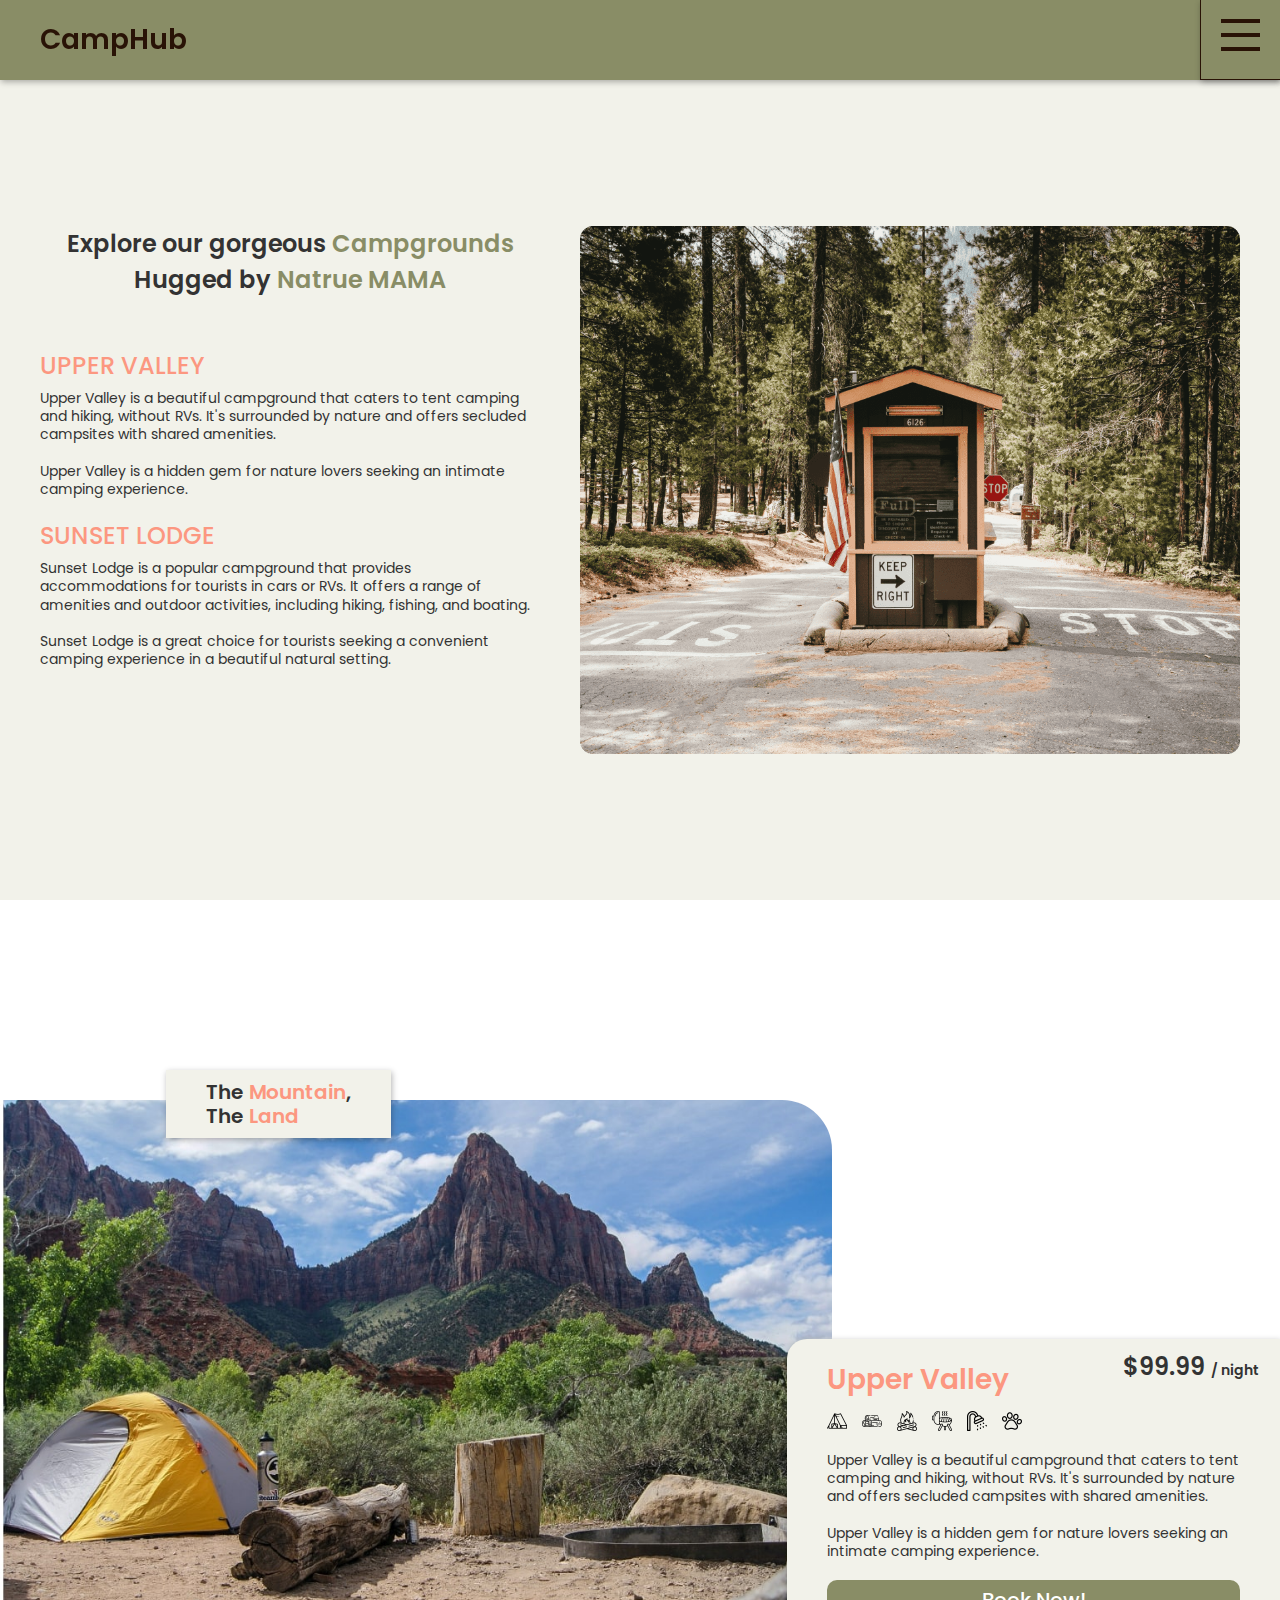
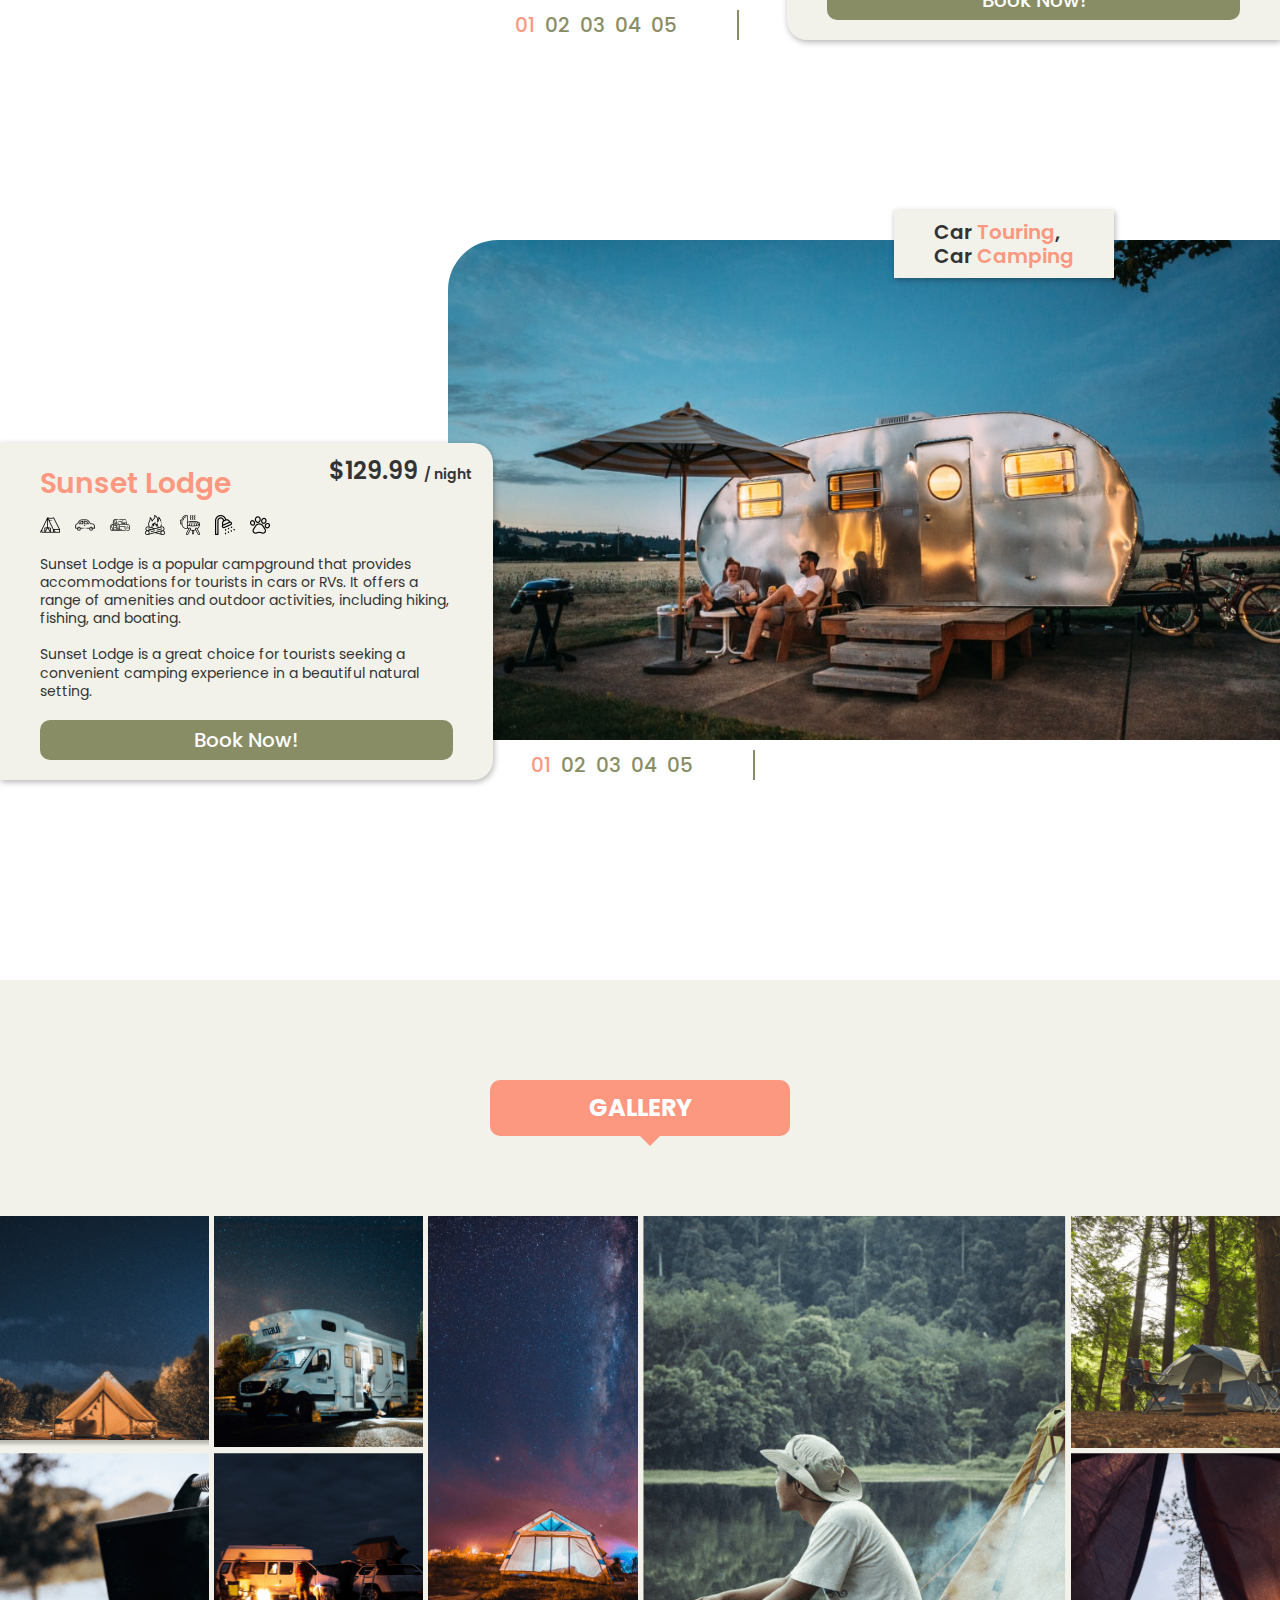
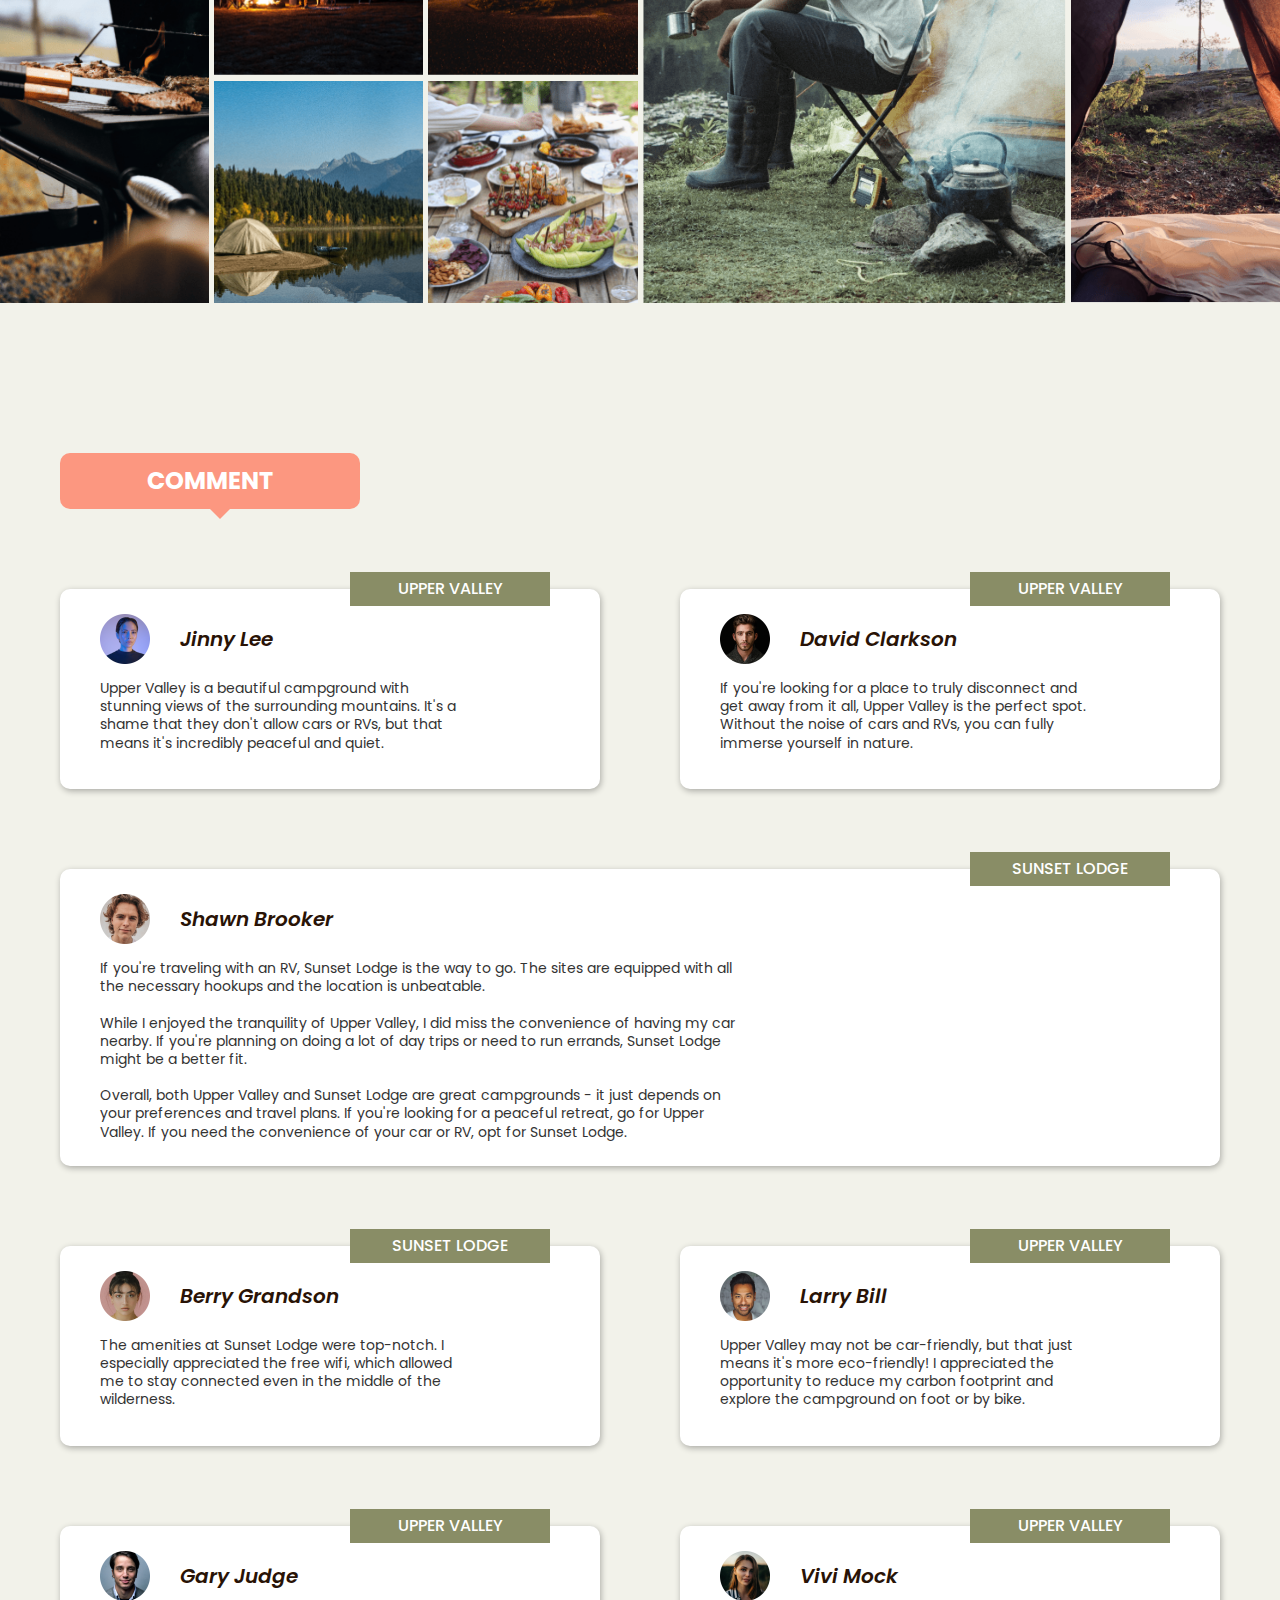
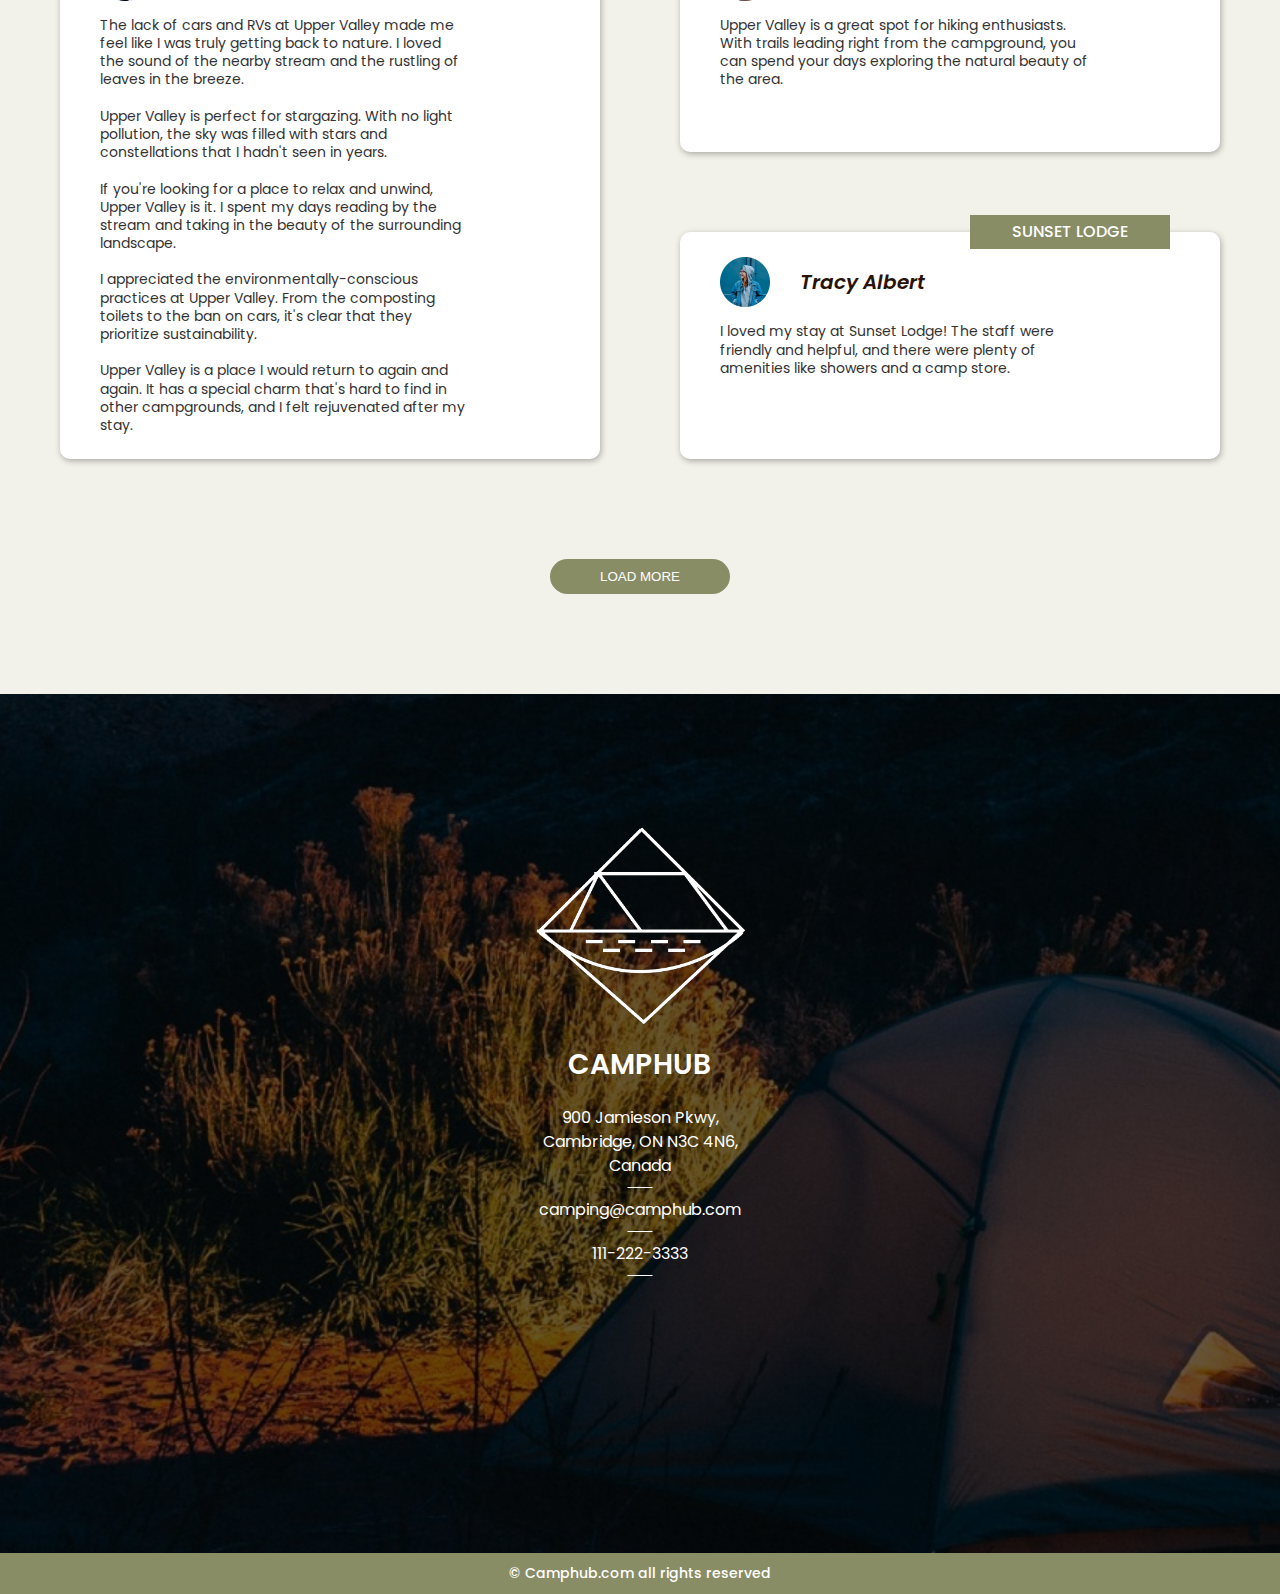
==== pages/campgrounds.html @ 826f5064 "git init" ====
<!DOCTYPE html>
<html lang="en">
  <head>
    <meta charset="UTF-8" />
    <meta http-equiv="X-UA-Compatible" content="IE=edge" />
    <meta name="viewport" content="width=device-width, initial-scale=1.0" />
    <title>Document</title>

    <link rel="stylesheet" href="./../src/css/campgrounds.css" />

    <link
      rel="stylesheet"
      href="https://cdnjs.cloudflare.com/ajax/libs/font-awesome/6.4.0/css/all.min.css"
      integrity="sha512-iecdLmaskl7CVkqkXNQ/ZH/XLlvWZOJyj7Yy7tcenmpD1ypASozpmT/E0iPtmFIB46ZmdtAc9eNBvH0H/ZpiBw=="
      crossorigin="anonymous"
      referrerpolicy="no-referrer"
    />

    <script
      type="module"
      defer
      src="./../src/js/controller/campgroundsController.js"
    ></script>
  </head>
  <body>
    <div class="navigation">
      <h2 class="navigation_title">
        <a href="./index.html">CampHub</a>
      </h2>

      <button class="navigation_button">
        <div class="navigation_button_bar"></div>
        <div class="navigation_button_bar"></div>
        <div class="navigation_button_bar"></div>
      </button>

      <nav class="navigation_overlay">
        <ul class="navigation_list">
          <li class="navigation_item">
            <picture>
              <source
                media="(min-width:1000px)"
                srcset="./../src/img/navigation/navigation-map.jpg"
              />
              <source
                media="(min-width:400px)"
                srcset="./../src/img/navigation/navigation-map.webp"
              />
              <img src="./../src/img/navigation/navigation-map.jpg" alt="" />
            </picture>
          </li>

          <li class="navigation_item">
            <div class="navigation_header">
              <div class="navigation_header_content">
                <div class="navigation_header_content_logo">
                  <img src="./../src/img/logo/logo-black.png" alt="" />
                </div>
                <h2 class="navigation_header_content_title">CampHub</h2>
              </div>
            </div>
          </li>

          <li class="navigation_item">
            <a href="./../index.html" class="navigation_link">
              <picture>
                <source
                  media="(min-width:1000px)"
                  srcset="./../src/img/navigation/navigation-home.png"
                />
                <source
                  media="(min-width:400px)"
                  srcset="./../src/img/navigation/navigation-home.webp"
                />
                <img src="./../src/img/navigation/navigation-home.jpg" alt="" />
              </picture>
              <div class="navigation_link_content">
                <h2 class="navigation_link_content_title">Home</h2>
                <span class="navigation_link_content_text"
                  >Welcome to CampHub</span
                >
              </div>
            </a>
          </li>

          <li class="navigation_item">
            <a href="./campgrounds.html" class="navigation_link">
              <picture>
                <source
                  media="(min-width:1000px)"
                  srcset="./../src/img/navigation/navigation-rooms.png"
                />
                <source
                  media="(min-width:400px)"
                  srcset="./../src/img/navigation/navigation-rooms.webp"
                />
                <img
                  src="./../src/img/navigation/navigation-rooms.png"
                  alt=""
                />
              </picture>
              <div class="navigation_link_content">
                <h2 class="navigation_link_content_title">Rooms</h2>
                <span class="navigation_link_content_text"
                  >Upper Valley & Sunset Lodge</span
                >
              </div>
            </a>
          </li>

          <li class="navigation_item">
            <a href="./authentication/login.html" class="navigation_link">
              <picture>
                <source
                  media="(min-width:1000px)"
                  srcset="./../src/img/navigation/navigation-authentication.png"
                />
                <source
                  media="(min-width:400px)"
                  srcset="
                    ./../src/img/navigation/navigation-authentication.webp
                  "
                />
                <img
                  src="./../src/img/navigation/navigation-authentication.png"
                  alt=""
                />
              </picture>
              <div class="navigation_link_content">
                <h2 class="navigation_link_content_title">Authentication</h2>
                <span class="navigation_link_content_text"
                  >Register or Sign in</span
                >
              </div>
            </a>
          </li>

          <li class="navigation_item">
            <a href="./membership/membership.html" class="navigation_link">
              <picture>
                <source
                  media="(min-width:1000px)"
                  srcset="./../src/img/navigation/navigation-account.png"
                />
                <source
                  media="(min-width:400px)"
                  srcset="./../src/img/navigation/navigation-account.webp"
                />
                <img
                  src="./../src/img/navigation/navigation-account.png"
                  alt=""
                />
              </picture>
              <div class="navigation_link_content">
                <h2 class="navigation_link_content_title">Membership</h2>
                <span class="navigation_link_content_text"
                  >Manage your account</span
                >
              </div>
            </a>
          </li>

          <li class="navigation_item">
            <a href="#" class="navigation_link">
              <picture>
                <source
                  media="(min-width:1000px)"
                  srcset="./../src/img/navigation/navigation-guide.png"
                />
                <source
                  media="(min-width:400px)"
                  srcset="./../src/img/navigation/navigation-guide.webp"
                />
                <img
                  src="./../src/img/navigation/navigation-guide.png"
                  alt=""
                />
              </picture>
              <div class="navigation_link_content">
                <h2 class="navigation_link_content_title">Guide</h2>
                <span class="navigation_link_content_text"
                  >Check information and FAQ</span
                >
              </div>
            </a>
          </li>
        </ul>
      </nav>
    </div>

    <header class="header-landing">
      <div class="landing">
        <div class="landing_content">
          <div class="landing_intro">
            <h2 class="landing_intro_title">
              Explore our gorgeous <span>Campgrounds</span> <br />
              Hugged by <span>Natrue MAMA</span>
            </h2>

            <div class="landing_intro_campground">
              <h3 class="landing_intro_campground_title">Upper Valley</h3>
              <p class="landing_intro_campground_text">
                Upper Valley is a beautiful campground that caters to tent
                camping and hiking, without RVs. It's surrounded by nature and
                offers secluded campsites with shared amenities. <br />
                <br />
                Upper Valley is a hidden gem for nature lovers seeking an
                intimate camping experience.
              </p>
            </div>

            <div class="landing_intro_campground">
              <h3 class="landing_intro_campground_title">Sunset Lodge</h3>
              <p class="landing_intro_campground_text">
                Sunset Lodge is a popular campground that provides
                accommodations for tourists in cars or RVs. It offers a range of
                amenities and outdoor activities, including hiking, fishing, and
                boating. <br />
                <br />
                Sunset Lodge is a great choice for tourists seeking a convenient
                camping experience in a beautiful natural setting.
              </p>
            </div>
          </div>
          <div class="landing_pic">
            <picture>
              <source
                media="(min-width:1000px)"
                srcset="./../src/img/rooms/landing/landing.png"
              />
              <source
                media="(min-width:300px)"
                srcset="./../src/img/rooms/landing/landing.webp"
              />
              <img src="./../src/img/rooms/landing/landing.png" alt="" />
            </picture>
          </div>
        </div>
      </div>
    </header>

    <main>
      <section class="section-rooms">
        <div class="rooms">
          <div class="room">
            <div class="room_carousel">
              <div class="room_carousel_pic">
                <picture>
                  <source
                    media="(min-width:1000px)"
                    type="image/webp"
                    srcset="./../src/img/rooms/room-1/room-1-1-min.jpg"
                  />
                  <source
                    media="(min-width:300px)"
                    type="image/webp"
                    srcset="./../src/img/rooms/room-1/room-1-1-min.webp"
                  />
                  <img
                    src="./../src/img/rooms/room-1/room-1-1-min.jpg"
                    alt=""
                  />
                </picture>
              </div>
              <div class="room_carousel_slogan">
                <div class="room_carousel_slogan_text">
                  The <span>Mountain</span>, <br />
                  The <span>Land</span>
                </div>
              </div>
              <div class="room_carousel_bar">
                <div class="room_carousel_bar_numbers">
                  <div
                    class="room_carousel_bar_number room_carousel_bar_number--active"
                  >
                    01
                  </div>
                  <div class="room_carousel_bar_number">02</div>
                  <div class="room_carousel_bar_number">03</div>
                  <div class="room_carousel_bar_number">04</div>
                  <div class="room_carousel_bar_number">05</div>
                </div>
                <div class="room_carousel_bar_arrows">
                  <div class="room_carousel_bar_arrow">
                    <i class="fa-solid fa-arrow-left"></i>
                  </div>

                  <div class="room_carousel_bar_border"></div>

                  <div class="room_carousel_bar_arrow">
                    <i class="fa-solid fa-arrow-right"></i>
                  </div>
                </div>
              </div>
            </div>
            <div class="room_content">
              <div class="room_card">
                <h2 class="room_card_title">Upper Valley</h2>
                <div class="room_card_price">$99.99 <span>/ night</span></div>
                <div class="room_card_features">
                  <div class="room_card_feature">
                    <img src="./../src/img/icon/camping.png" alt="" />
                  </div>
                  <div class="room_card_feature">
                    <img src="./../src/img/icon/wood.png" alt="" />
                  </div>
                  <div class="room_card_feature">
                    <img src="./../src/img/icon/fire.png" alt="" />
                  </div>
                  <div class="room_card_feature">
                    <img src="./../src/img/icon/barbecue.png" alt="" />
                  </div>
                  <div class="room_card_feature">
                    <img src="./../src/img/icon/shower.png" alt="" />
                  </div>
                  <div class="room_card_feature">
                    <img src="./../src/img/icon/pawprint.png" alt="" />
                  </div>
                </div>
                <p class="room_card_text">
                  Upper Valley is a beautiful campground that caters to tent
                  camping and hiking, without RVs. It's surrounded by nature and
                  offers secluded campsites with shared amenities.<br />
                  <br />
                  Upper Valley is a hidden gem for nature lovers seeking an
                  intimate camping experience.
                </p>
                <a href="./reservation.html" class="room_card_button"
                  >Book Now!</a
                >
              </div>
            </div>
          </div>

          <div class="room">
            <div class="room_content">
              <div class="room_card room_card--right">
                <h2 class="room_card_title">Sunset Lodge</h2>
                <div class="room_card_price">$129.99 <span>/ night</span></div>
                <div class="room_card_features">
                  <div class="room_card_feature">
                    <img src="./../src/img/icon/camping.png" alt="" />
                  </div>
                  <div class="room_card_feature">
                    <img src="./../src/img/icon/car.png" alt="" />
                  </div>
                  <div class="room_card_feature">
                    <img src="./../src/img/icon/wood.png" alt="" />
                  </div>
                  <div class="room_card_feature">
                    <img src="./../src/img/icon/fire.png" alt="" />
                  </div>
                  <div class="room_card_feature">
                    <img src="./../src/img/icon/barbecue.png" alt="" />
                  </div>
                  <div class="room_card_feature">
                    <img src="./../src/img/icon/shower.png" alt="" />
                  </div>
                  <div class="room_card_feature">
                    <img src="./../src/img/icon/pawprint.png" alt="" />
                  </div>
                </div>
                <p class="room_card_text">
                  Sunset Lodge is a popular campground that provides
                  accommodations for tourists in cars or RVs. It offers a range
                  of amenities and outdoor activities, including hiking,
                  fishing, and boating. <br />
                  <br />
                  Sunset Lodge is a great choice for tourists seeking a
                  convenient camping experience in a beautiful natural setting.
                </p>
                <a href="./reservation.html" class="room_card_button"
                  >Book Now!</a
                >
              </div>
            </div>
            <div class="room_carousel">
              <div class="room_carousel_pic room_carousel_pic--right">
                <picture>
                  <source
                    media="(min-width:1000px)"
                    type="image/webp"
                    srcset="./../src/img/rooms/room-2/room-2-1-min.jpg"
                  />
                  <source
                    media="(min-width:300px)"
                    type="image/webp"
                    srcset="./../src/img/rooms/room-2/room-2-1-min.webp"
                  />
                  <img
                    src="./../src/img/rooms/room-2/room-2-1-min.jpg"
                    alt=""
                  />
                </picture>
              </div>
              <div class="room_carousel_slogan room_carousel_slogan--right">
                <div
                  class="room_carousel_slogan_text room_carousel_slogan_text--right"
                >
                  Car <span>Touring</span>, <br />
                  Car <span>Camping</span>
                </div>
              </div>
              <div class="room_carousel_bar room_carousel_bar--right">
                <div class="room_carousel_bar_numbers">
                  <div
                    class="room_carousel_bar_number room_carousel_bar_number--active"
                  >
                    01
                  </div>
                  <div class="room_carousel_bar_number">02</div>
                  <div class="room_carousel_bar_number">03</div>
                  <div class="room_carousel_bar_number">04</div>
                  <div class="room_carousel_bar_number">05</div>
                </div>
                <div class="room_carousel_bar_arrows">
                  <div class="room_carousel_bar_arrow">
                    <i class="fa-solid fa-arrow-left"></i>
                  </div>

                  <div class="room_carousel_bar_border"></div>

                  <div class="room_carousel_bar_arrow">
                    <i class="fa-solid fa-arrow-right"></i>
                  </div>
                </div>
              </div>
            </div>
          </div>
        </div>
      </section>

      <section class="section-gallery">
        <div class="gallery">
          <div class="gallery_header">
            <div class="header_bubble">
              <h2 class="gallery_header_title">Gallery</h2>
              <div class="header_bubble_triangle"></div>
            </div>
          </div>
          <div class="gallery_content">
            <div class="gallery_pic gallery_pic--1">
              <picture>
                <source
                  media="(max-width:1000px)"
                  srcset="./../src/img/rooms/gallery/gallery-1-min.png"
                />
                <source
                  media="(max-width:300px)"
                  srcset="./../src/img/rooms/gallery/gallery-1-min.webp"
                />
                <img
                  src="./../src/img/rooms/gallery/gallery-1-min.png"
                  alt=""
                />
              </picture>
            </div>

            <div class="gallery_pic gallery_pic--2">
              <picture>
                <source
                  media="(max-width:1000px)"
                  srcset="./../src/img/rooms/gallery/gallery-2-min.png"
                />
                <source
                  media="(max-width:300px)"
                  srcset="./../src/img/rooms/gallery/gallery-2-min.webp"
                />
                <img
                  src="./../src/img/rooms/gallery/gallery-2-min.png"
                  alt=""
                />
              </picture>
            </div>

            <div class="gallery_pic gallery_pic--3">
              <picture>
                <source
                  media="(max-width:1000px)"
                  srcset="./../src/img/rooms/gallery/gallery-3-min.png"
                />
                <source
                  media="(max-width:300px)"
                  srcset="./../src/img/rooms/gallery/gallery-3-min.webp"
                />
                <img
                  src="./../src/img/rooms/gallery/gallery-3-min.png"
                  alt=""
                />
              </picture>
            </div>

            <div class="gallery_pic gallery_pic--4">
              <picture>
                <source
                  media="(max-width:1000px)"
                  srcset="./../src/img/rooms/gallery/gallery-4-min.png"
                />
                <source
                  media="(max-width:300px)"
                  srcset="./../src/img/rooms/gallery/gallery-4-min.webp"
                />
                <img
                  src="./../src/img/rooms/gallery/gallery-4-min.png"
                  alt=""
                />
              </picture>
            </div>

            <div class="gallery_pic gallery_pic--5">
              <picture>
                <source
                  media="(max-width:1000px)"
                  srcset="./../src/img/rooms/gallery/gallery-5-min.png"
                />
                <source
                  media="(max-width:300px)"
                  srcset="./../src/img/rooms/gallery/gallery-5-min.webp"
                />
                <img
                  src="./../src/img/rooms/gallery/gallery-5-min.png"
                  alt=""
                />
              </picture>
            </div>

            <div class="gallery_pic gallery_pic--6">
              <picture>
                <source
                  media="(max-width:1000px)"
                  srcset="./../src/img/rooms/gallery/gallery-6-min.png"
                />
                <source
                  media="(max-width:300px)"
                  srcset="./../src/img/rooms/gallery/gallery-6-min.webp"
                />
                <img
                  src="./../src/img/rooms/gallery/gallery-6-min.png"
                  alt=""
                />
              </picture>
            </div>

            <div class="gallery_pic gallery_pic--7">
              <picture>
                <source
                  media="(max-width:1000px)"
                  srcset="./../src/img/rooms/gallery/gallery-7-min.png"
                />
                <source
                  media="(max-width:300px)"
                  srcset="./../src/img/rooms/gallery/gallery-7-min.webp"
                />
                <img
                  src="./../src/img/rooms/gallery/gallery-7-min.png"
                  alt=""
                />
              </picture>
            </div>

            <div class="gallery_pic gallery_pic--8">
              <picture>
                <source
                  media="(max-width:1000px)"
                  srcset="./../src/img/rooms/gallery/gallery-8-min.png"
                />
                <source
                  media="(max-width:300px)"
                  srcset="./../src/img/rooms/gallery/gallery-8-min.webp"
                />
                <img
                  src="./../src/img/rooms/gallery/gallery-8-min.png"
                  alt=""
                />
              </picture>
            </div>

            <div class="gallery_pic gallery_pic--9">
              <picture>
                <source
                  media="(max-width:1000px)"
                  srcset="./../src/img/rooms/gallery/gallery-9-min.png"
                />
                <source
                  media="(max-width:300px)"
                  srcset="./../src/img/rooms/gallery/gallery-9-min.webp"
                />
                <img
                  src="./../src/img/rooms/gallery/gallery-9-min.png"
                  alt=""
                />
              </picture>
            </div>

            <div class="gallery_pic gallery_pic--10">
              <picture>
                <source
                  media="(max-width:1000px)"
                  srcset="./../src/img/rooms/gallery/gallery-10-min.png"
                />
                <source
                  media="(max-width:300px)"
                  srcset="./../src/img/rooms/gallery/gallery-10-min.webp"
                />
                <img
                  src="./../src/img/rooms/gallery/gallery-10-min.png"
                  alt=""
                />
              </picture>
            </div>
          </div>
        </div>
      </section>

      <section class="section-comment">
        <div class="container">
          <div class="comment">
            <div class="commnet_header">
              <div class="header_bubble comment_header_bubble">
                <h2 class="commnet_header_title">Comment</h2>
                <div class="header_bubble_triangle"></div>
              </div>
            </div>
            <div class="comment_content">
              <div class="comment_cards">
                <div class="comment_card">
                  <div class="comment_card_header">
                    <div class="comment_card_header_pic">
                      <img
                        src="./../src/img/rooms/comment/comment-1.png"
                        alt=""
                      />
                    </div>
                    <h3 class="comment_card_header_title">Jinny Lee</h3>
                  </div>
                  <div class="comment_card_content">
                    <p class="comment_card_content_text">
                      Upper Valley is a beautiful campground with stunning views
                      of the surrounding mountains. It's a shame that they don't
                      allow cars or RVs, but that means it's incredibly peaceful
                      and quiet.
                    </p>
                  </div>
                  <div class="comment_card_banner">
                    <span>Upper Valley</span>
                  </div>
                </div>

                <div class="comment_card">
                  <div class="comment_card_header">
                    <div class="comment_card_header_pic">
                      <img
                        src="./../src/img/rooms/comment/comment-2.png"
                        alt=""
                      />
                    </div>
                    <h3 class="comment_card_header_title">David Clarkson</h3>
                  </div>
                  <div class="comment_card_content">
                    <p class="comment_card_content_text">
                      If you're looking for a place to truly disconnect and get
                      away from it all, Upper Valley is the perfect spot.
                      Without the noise of cars and RVs, you can fully immerse
                      yourself in nature.
                    </p>
                  </div>
                  <div class="comment_card_banner">
                    <span>Upper Valley</span>
                  </div>
                </div>

                <div class="comment_card comment_card--col-span-2">
                  <div class="comment_card_header">
                    <div class="comment_card_header_pic">
                      <img
                        src="./../src/img/rooms/comment/comment-3.png"
                        alt=""
                      />
                    </div>
                    <h3 class="comment_card_header_title">Shawn Brooker</h3>
                  </div>
                  <div class="comment_card_content">
                    <p class="comment_card_content_text">
                      If you're traveling with an RV, Sunset Lodge is the way to
                      go. The sites are equipped with all the necessary hookups
                      and the location is unbeatable.
                      <br />
                      <br />
                      While I enjoyed the tranquility of Upper Valley, I did
                      miss the convenience of having my car nearby. If you're
                      planning on doing a lot of day trips or need to run
                      errands, Sunset Lodge might be a better fit.
                      <br />
                      <br />
                      Overall, both Upper Valley and Sunset Lodge are great
                      campgrounds - it just depends on your preferences and
                      travel plans. If you're looking for a peaceful retreat, go
                      for Upper Valley. If you need the convenience of your car
                      or RV, opt for Sunset Lodge.
                    </p>
                  </div>
                  <div class="comment_card_banner">
                    <span>Sunset Lodge</span>
                  </div>
                </div>

                <div class="comment_card">
                  <div class="comment_card_header">
                    <div class="comment_card_header_pic">
                      <img
                        src="./../src/img/rooms/comment/comment-4.png"
                        alt=""
                      />
                    </div>
                    <h3 class="comment_card_header_title">Berry Grandson</h3>
                  </div>
                  <div class="comment_card_content">
                    <p class="comment_card_content_text">
                      The amenities at Sunset Lodge were top-notch. I especially
                      appreciated the free wifi, which allowed me to stay
                      connected even in the middle of the wilderness.
                    </p>
                  </div>
                  <div class="comment_card_banner">
                    <span>Sunset Lodge</span>
                  </div>
                </div>

                <div class="comment_card">
                  <div class="comment_card_header">
                    <div class="comment_card_header_pic">
                      <img
                        src="./../src/img/rooms/comment/comment-5.png"
                        alt=""
                      />
                    </div>
                    <h3 class="comment_card_header_title">Larry Bill</h3>
                  </div>
                  <div class="comment_card_content">
                    <p class="comment_card_content_text">
                      Upper Valley may not be car-friendly, but that just means
                      it's more eco-friendly! I appreciated the opportunity to
                      reduce my carbon footprint and explore the campground on
                      foot or by bike.
                    </p>
                  </div>
                  <div class="comment_card_banner">
                    <span>Upper Valley</span>
                  </div>
                </div>

                <div class="comment_card comment_card--row-span-2">
                  <div class="comment_card_header">
                    <div class="comment_card_header_pic">
                      <img
                        src="./../src/img/rooms/comment/comment-6.png"
                        alt=""
                      />
                    </div>
                    <h3 class="comment_card_header_title">Gary Judge</h3>
                  </div>
                  <div class="comment_card_content">
                    <p class="comment_card_content_text">
                      The lack of cars and RVs at Upper Valley made me feel like
                      I was truly getting back to nature. I loved the sound of
                      the nearby stream and the rustling of leaves in the
                      breeze.
                      <br />
                      <br />
                      Upper Valley is perfect for stargazing. With no light
                      pollution, the sky was filled with stars and
                      constellations that I hadn't seen in years.
                      <br />
                      <br />
                      If you're looking for a place to relax and unwind, Upper
                      Valley is it. I spent my days reading by the stream and
                      taking in the beauty of the surrounding landscape.
                      <br />
                      <br />
                      I appreciated the environmentally-conscious practices at
                      Upper Valley. From the composting toilets to the ban on
                      cars, it's clear that they prioritize sustainability.
                      <br />
                      <br />
                      Upper Valley is a place I would return to again and again.
                      It has a special charm that's hard to find in other
                      campgrounds, and I felt rejuvenated after my stay.
                    </p>
                  </div>
                  <div class="comment_card_banner">
                    <span>Upper Valley</span>
                  </div>
                </div>

                <div class="comment_card">
                  <div class="comment_card_header">
                    <div class="comment_card_header_pic">
                      <img
                        src="./../src/img/rooms/comment/comment-7.png"
                        alt=""
                      />
                    </div>
                    <h3 class="comment_card_header_title">Vivi Mock</h3>
                  </div>
                  <div class="comment_card_content">
                    <p class="comment_card_content_text">
                      Upper Valley is a great spot for hiking enthusiasts. With
                      trails leading right from the campground, you can spend
                      your days exploring the natural beauty of the area.
                    </p>
                  </div>
                  <div class="comment_card_banner">
                    <span>Upper Valley</span>
                  </div>
                </div>

                <div class="comment_card">
                  <div class="comment_card_header">
                    <div class="comment_card_header_pic">
                      <img
                        src="./../src/img/rooms/comment/comment-8.png"
                        alt=""
                      />
                    </div>
                    <h3 class="comment_card_header_title">Tracy Albert</h3>
                  </div>
                  <div class="comment_card_content">
                    <p class="comment_card_content_text">
                      I loved my stay at Sunset Lodge! The staff were friendly
                      and helpful, and there were plenty of amenities like
                      showers and a camp store.
                    </p>
                  </div>
                  <div class="comment_card_banner">
                    <span>Sunset Lodge</span>
                  </div>
                </div>
              </div>
            </div>
          </div>
          <div class="comment_load">
            <button class="comment_load_button">Load More</button>
          </div>
        </div>
      </section>
    </main>

    <footer class="footer">
      <div class="footer_logo">
        <div class="footer_logo_pic">
          <img src="./../src/img/logo/logo-white.png" alt="" />
        </div>
        <h2 class="footer_logo_title">CampHub</h2>
      </div>
      <div class="footer_content">
        <span class="footer_content_text">
          900 Jamieson Pkwy, Cambridge, ON N3C 4N6, Canada
        </span>

        <span class="footer_content_text"> camping@camphub.com </span>

        <span class="footer_content_text"> 111-222-3333 </span>
      </div>
      <div class="footer_copyright">&#169; Camphub.com all rights reserved</div>
    </footer>
  </body>
</html>
---- src/css/campgrounds.css ----
@import "./base/base.css";
@import "./base/navigation.css";
@import "./base/footer.css";

/* Landing */
.header-landing {
  height: 100vh;
  padding: 80px 0 0;
  background-color: var(--color-yellow-1);
}

.landing {
  height: 100%;
  display: flex;
  align-items: center;
}

.landing_content {
  flex-grow: 1;
  padding: 0 40px;

  display: flex;
  gap: 40px;
}

.landing_intro_title {
  text-align: center;
  font-weight: 600;
  margin-bottom: 50px;
}

.landing_intro_title span {
  color: var(--color-green-1);
}

.landing_intro_campground {
  margin-bottom: 20px;
}

.landing_intro_campground_title {
  font-weight: 500;
  font-size: 24px;
  color: var(--color-orange-1);
  text-transform: uppercase;
  margin-bottom: 5px;
}

.landing_intro_campground_text {
  font-size: 14px;
  line-height: 1.3;
}

.landing_pic {
  width: 55%;
  flex-shrink: 0;
}
/* Landing */

.section-rooms {
  padding: 200px 0;
}

.rooms {
  display: flex;
  flex-direction: column;
}

.room {
  display: flex;
}

.room:nth-child(1) {
  margin-bottom: 200px;
}

.room_carousel {
  width: 65%;

  position: relative;
}

.room_carousel_pic {
  height: 500px;
  border-top-right-radius: 50px;
  overflow: hidden;
}

.room_carousel_pic--right {
  border-top-right-radius: 0;
  border-top-left-radius: 50px;
}

.room_carousel_pic picture {
  height: 100%;
}

.room_carousel_slogan {
  position: absolute;
  top: -30px;
  left: 20%;
}

.room_carousel_slogan--right {
  left: initial;
  right: 20%;
}

.room_carousel_slogan_text {
  box-shadow: var(--box-shadow-1);
  background-color: var(--color-yellow-1);
  padding: 10px 40px;

  font-size: 20px;
  font-weight: 600;
  line-height: 1.2;

  transform-origin: left bottom;
  transition: transform 0.3s;
}

.room_carousel_slogan_text--right {
  transform-origin: right bottom;
}

.room_carousel_slogan:hover .room_carousel_slogan_text {
  transform: rotate(-10deg);
}

.room_carousel_slogan:hover
  .room_carousel_slogan_text.room_carousel_slogan_text--right {
  transform: rotate(10deg);
}

.room_carousel_slogan span {
  color: var(--color-orange-1);
}

.room_carousel_bar {
  width: 90%;
  display: flex;
  justify-content: flex-end;

  margin-top: 10px;
}

.room_carousel_bar--right {
  margin-left: auto;
  justify-content: flex-start;
}

.room_carousel_bar_numbers {
  display: flex;
  align-items: center;
  gap: 10px;
}

.room_carousel_bar_number {
  font-size: 20px;
  font-weight: 500;
  color: var(--color-green-1);
  cursor: pointer;
}

.room_carousel_bar_number--active {
  color: var(--color-orange-1);
}

.room_carousel_bar_arrows {
  margin-left: 50px;
  display: flex;
  align-items: center;

  color: var(--color-green-1);
}

.room_carousel_bar_arrow {
  cursor: pointer;
}

.room_carousel_bar_border {
  padding: 0 1px;
  margin: 0 10px;
  height: 30px;
  background-color: var(--color-green-1);
}

.room_carousel_bar_arrow:hover,
.room_carousel_bar_number:hover {
  color: var(--color-orange-1);
}

.room_content {
  flex-grow: 1;
  position: relative;
}

.room_card {
  position: absolute;
  bottom: 0;
  right: 0;
  z-index: 1;

  width: 110%;
  min-height: 300px;
  padding: 20px 40px;
  border-top-left-radius: 20px;
  border-bottom-left-radius: 20px;
  box-shadow: var(--box-shadow-1);
  background-color: var(--color-yellow-1);
}

.room_card--right {
  right: initial;
  left: 0;

  border-top-left-radius: 0px;
  border-bottom-left-radius: 0px;
  border-top-right-radius: 20px;
  border-bottom-right-radius: 20px;
}

.room_card_title {
  font-size: 28px;
  font-weight: 600;
  color: var(--color-orange-1);

  margin-bottom: 10px;
}

.room_card_price {
  position: absolute;
  top: 10px;
  right: 20px;

  font-size: 24px;
  font-weight: 600;
}

.room_card_price span {
  font-size: 14px;
}

.room_card_features {
  display: flex;
  gap: 15px;

  margin-bottom: 20px;
}

.room_card_feature {
  width: 20px;
  height: 20px;
}

.room_card_text {
  font-size: 14px;
  line-height: 1.3;
  margin-bottom: 20px;
}

.room_card_button {
  width: 100%;
  padding: 5px 10px;
  border-radius: 10px;
  background-color: var(--color-green-1);
  transition: background-color 0.3s;

  text-align: center;
  font-size: 20px;
  font-weight: 500;
  color: #fff;
}

.room_card_button:hover {
  background-color: var(--color-orange-1);
}
/* Rooms */

/* Gallery */
.section-gallery {
  padding: 100px 0;
  background-color: var(--color-yellow-1);
}

.gallery_content {
  display: grid;
  grid-template-areas:
    "gallery-5 gallery-7 gallery-3 gallery-1 gallery-1 gallery-6"
    "gallery-2 gallery-10 gallery-3 gallery-1 gallery-1 gallery-4"
    "gallery-2 gallery-9 gallery-8 gallery-1 gallery-1 gallery-4";
  gap: 5px;
}

.gallery_pic {
  overflow: hidden;
}

.gallery_pic picture {
  height: 100%;
}

.gallery_pic picture img {
  transition: transform 0.3s;
}

.gallery_pic:hover picture img {
  transform: scale(1.05);
}

.gallery_pic--1 {
  grid-area: gallery-1;
}

.gallery_pic--2 {
  grid-area: gallery-2;
}

.gallery_pic--3 {
  grid-area: gallery-3;
}

.gallery_pic--4 {
  grid-area: gallery-4;
}

.gallery_pic--5 {
  grid-area: gallery-5;
}

.gallery_pic--6 {
  grid-area: gallery-6;
}

.gallery_pic--7 {
  grid-area: gallery-7;
}

.gallery_pic--8 {
  grid-area: gallery-8;
}

.gallery_pic--9 {
  grid-area: gallery-9;
}

.gallery_pic--10 {
  grid-area: gallery-10;
}
/* Gallery */

/* Comment */
.section-comment {
  padding: 50px 0 100px;
  background-color: var(--color-yellow-1);
}

.comment_header_bubble {
  margin-left: 0;
}

.comment {
  padding: 0 20px;
}

.comment_cards {
  display: grid;
  grid-template-columns: 1fr 1fr;
  gap: 80px;
}

.comment_card {
  padding: 25px 40px;
  min-height: 200px;
  border-radius: 10px;
  box-shadow: var(--box-shadow-1);
  background-color: #fff;

  position: relative;
}

.comment_card--col-span-2 {
  grid-column: 1 / -1;
}

.comment_card--row-span-2 {
  grid-row: span 2;
}

.comment_card_banner {
  width: 200px;
  padding: 5px 10px;
  background-color: var(--color-green-1);

  position: absolute;
  top: 0;
  right: 0;

  transform: translate(-25%, -50%);
}

.comment_card_banner span {
  display: block;
  text-align: center;
  font-size: 16px;
  font-weight: 500;
  color: #fff;
  text-transform: uppercase;
}

.comment_card_header {
  display: flex;
  align-items: center;
  margin-bottom: 15px;
}

.comment_card_header_pic {
  width: 50px;
  height: 50px;
}

.comment_card_header_title {
  font-size: 20px;
  font-weight: 600;
  font-style: italic;
  color: var(--color-black-1);

  padding-left: 30px;
}

.comment_card_content {
  width: 80%;
}

.comment_card--col-span-2 .comment_card_content {
  width: 60%;
}

.comment_card_content_text {
  font-size: 14px;
  line-height: 1.3;
}

.comment_load {
  padding: 0 20px;
  padding-top: 100px;
}

.comment_load_button {
  margin: 0 auto;
  padding: 10px 50px;
  border-radius: 20px;
  background-color: var(--color-green-1);
  cursor: pointer;
  transition: background-color 0.3s;

  color: #fff;
  text-transform: uppercase;
}

.comment_load_button:hover {
  background-color: var(--color-orange-1);
}
/* Comment */

/* RWD */
@media (min-width: 1600px) {
  /* Landing */
  .landing_intro_title {
    font-size: 32px;
  }

  .landing_intro_campground {
    margin-bottom: 40px;
  }

  .landing_intro_campground_title {
    font-size: 28px;
    margin-bottom: 10px;
  }

  .landing_intro_campground_text {
    font-size: 18px;
    line-height: 1.4;
  }

  /* Rooms */
  .room_carousel_pic {
    height: 800px;
  }

  .room_carousel_slogan {
    min-width: 300px;
  }

  .room_carousel_slogan_text {
    font-size: 24px;
  }

  .room_carousel_bar_number {
    font-size: 24px;
  }

  .room_carousel_bar_arrow {
    font-size: 20px;
  }

  .room_card {
    min-height: 400px;
    display: flex;
    flex-direction: column;
  }

  .room_card_title {
    font-size: 32px;
  }

  .room_card_price {
    font-size: 28px;
  }

  .room_card_price span {
    font-size: 18px;
  }

  .room_card_feature {
    width: 30px;
    height: 30px;
  }

  .room_card_text {
    font-size: 18px;
  }

  .room_card_button {
    margin-top: auto;
  }

  /* Comment */
  .comment {
    padding: 0;
  }

  .comment_card_banner span {
    font-size: 18px;
  }

  .comment_card_header_pic {
    width: 60px;
    height: 60px;
  }

  .comment_card_header_title {
    font-size: 24px;
  }

  .comment_card_content_text {
    font-size: 16px;
  }

  .comment_load_button {
    padding: 10px 60px;
    font-size: 20px;
    font-weight: 600;
  }
}
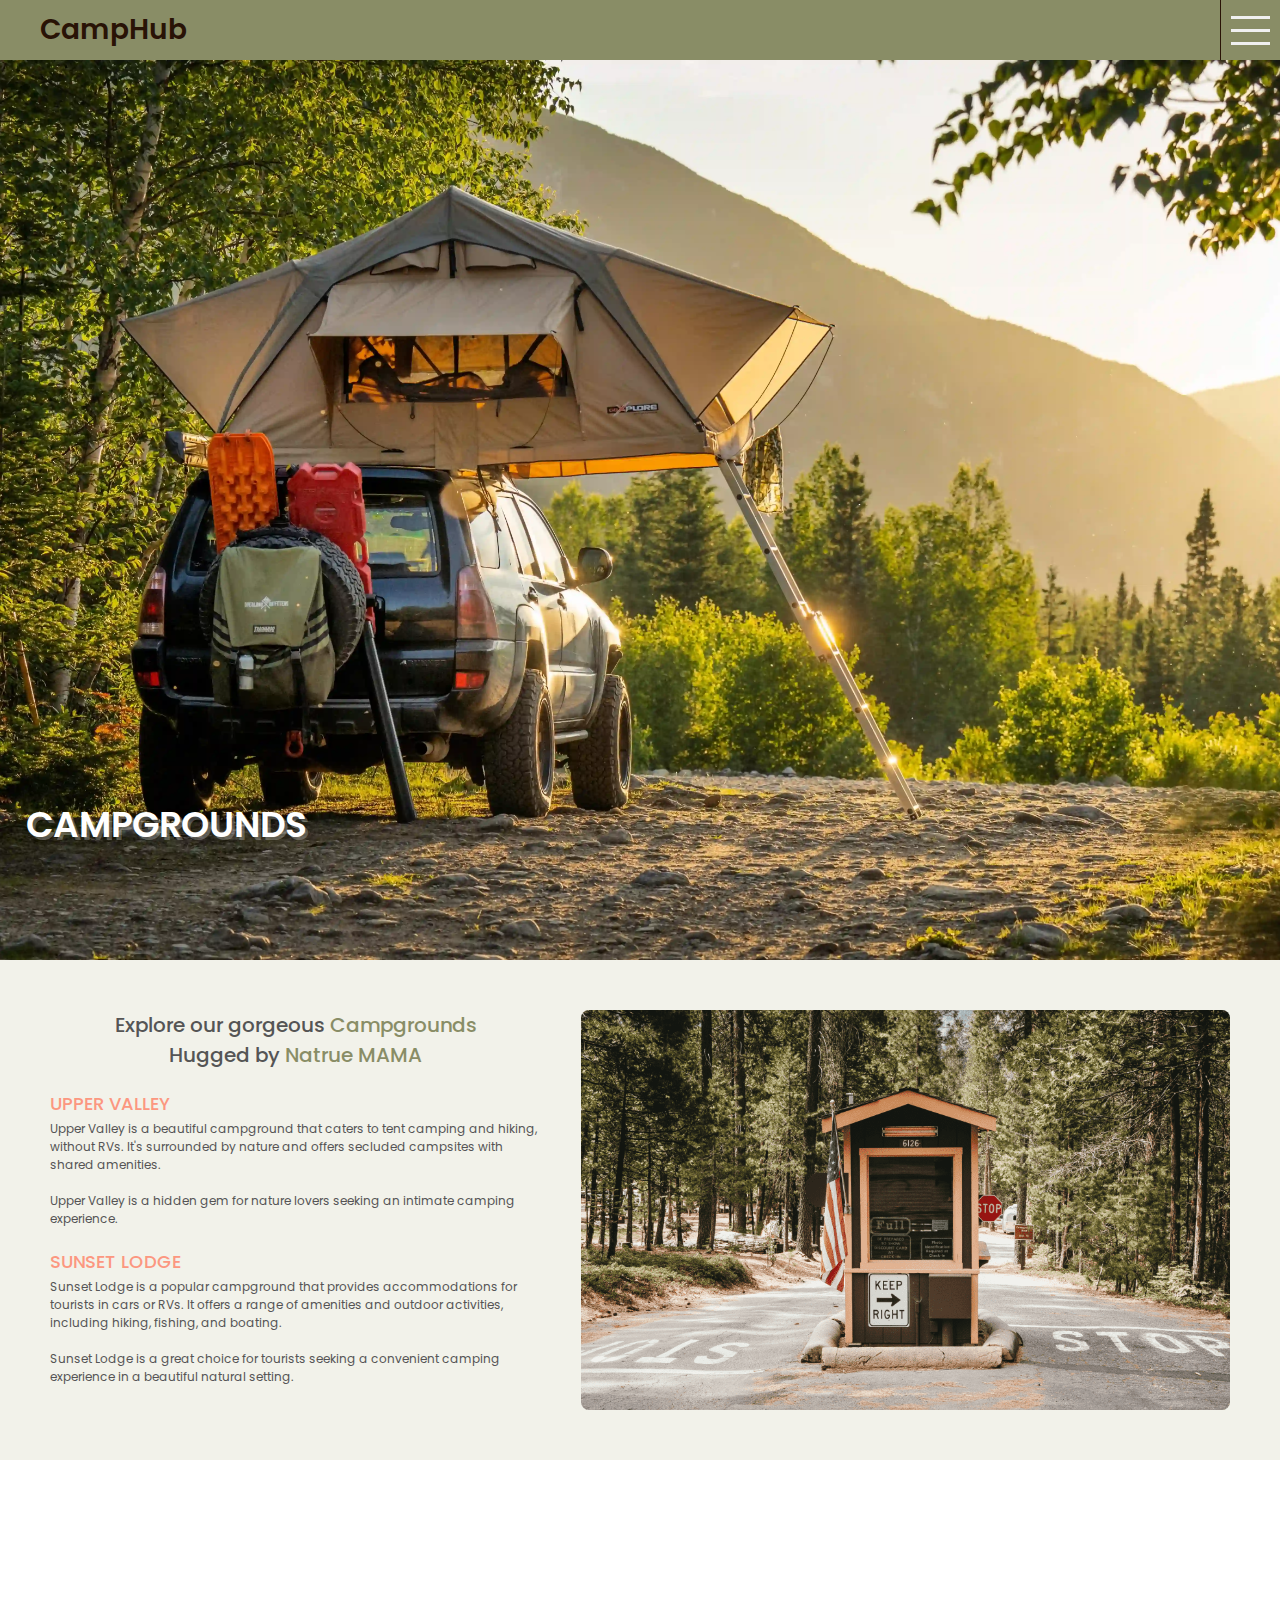
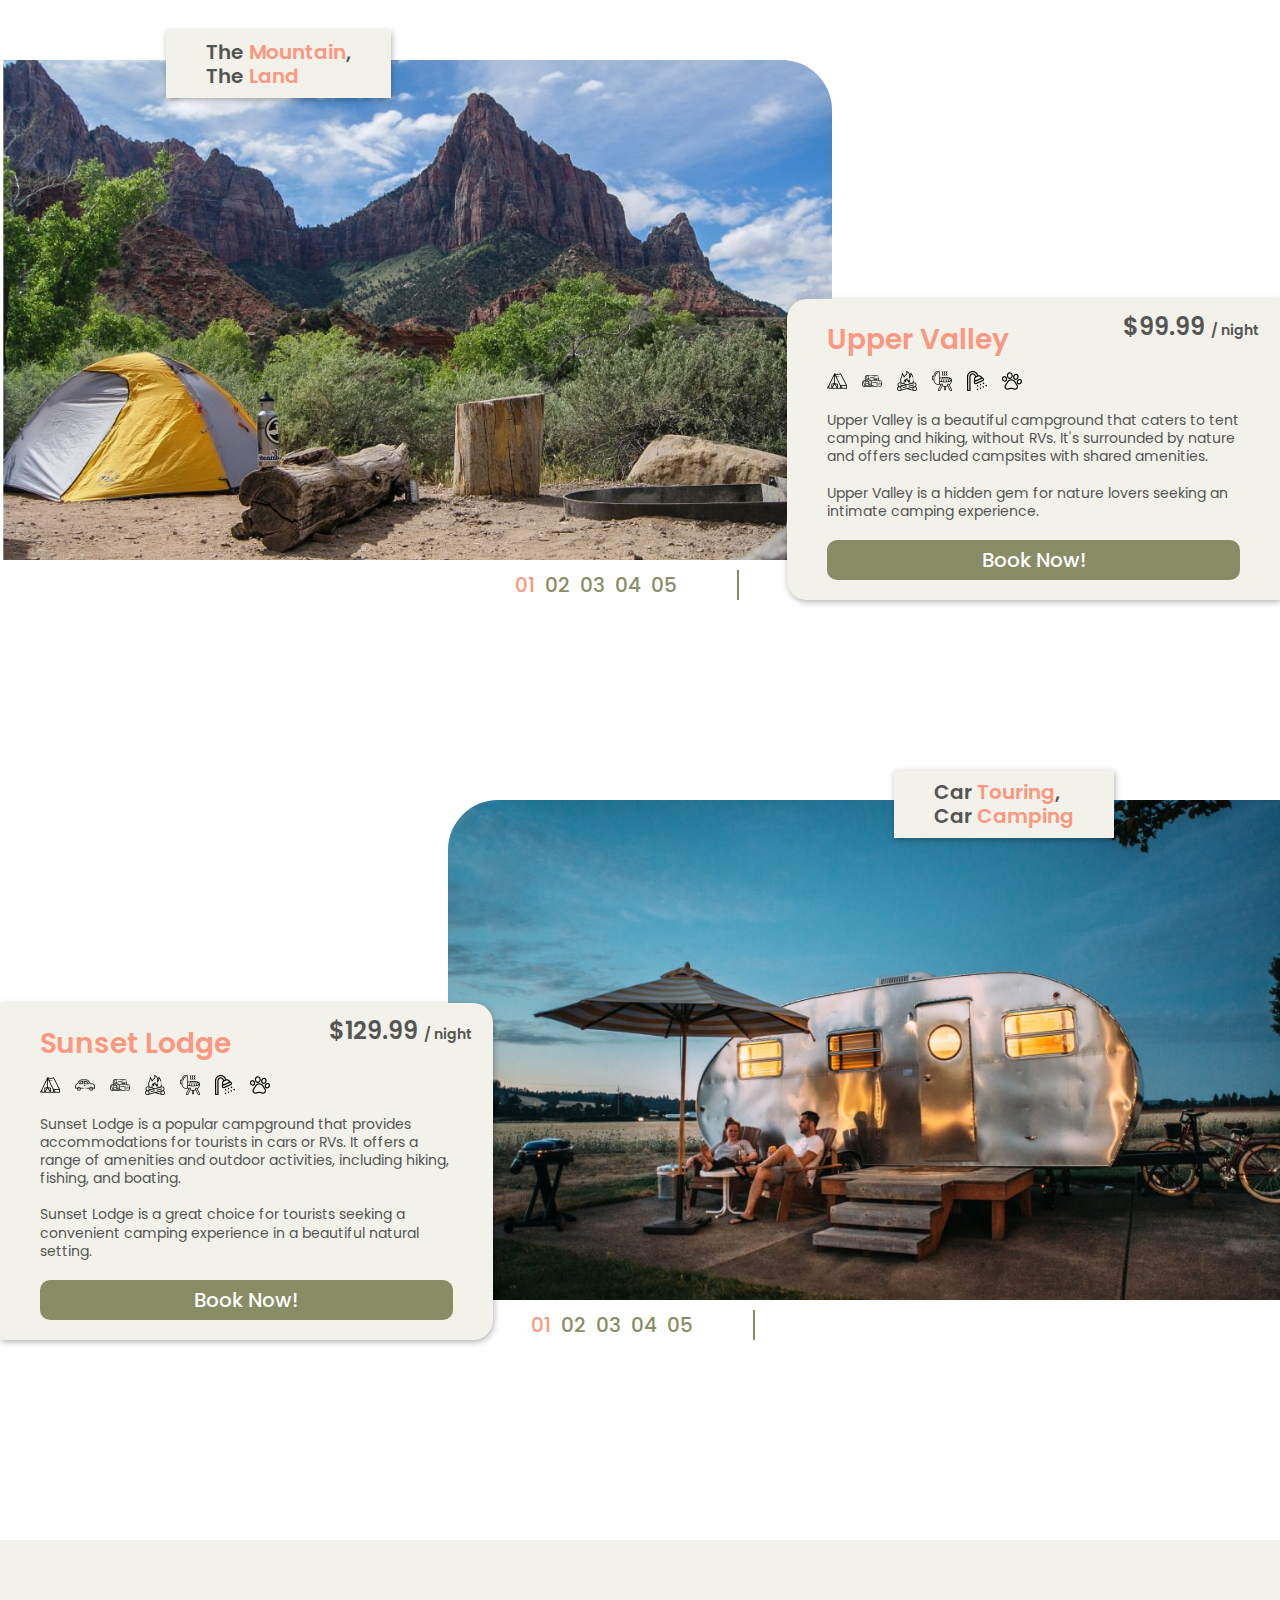
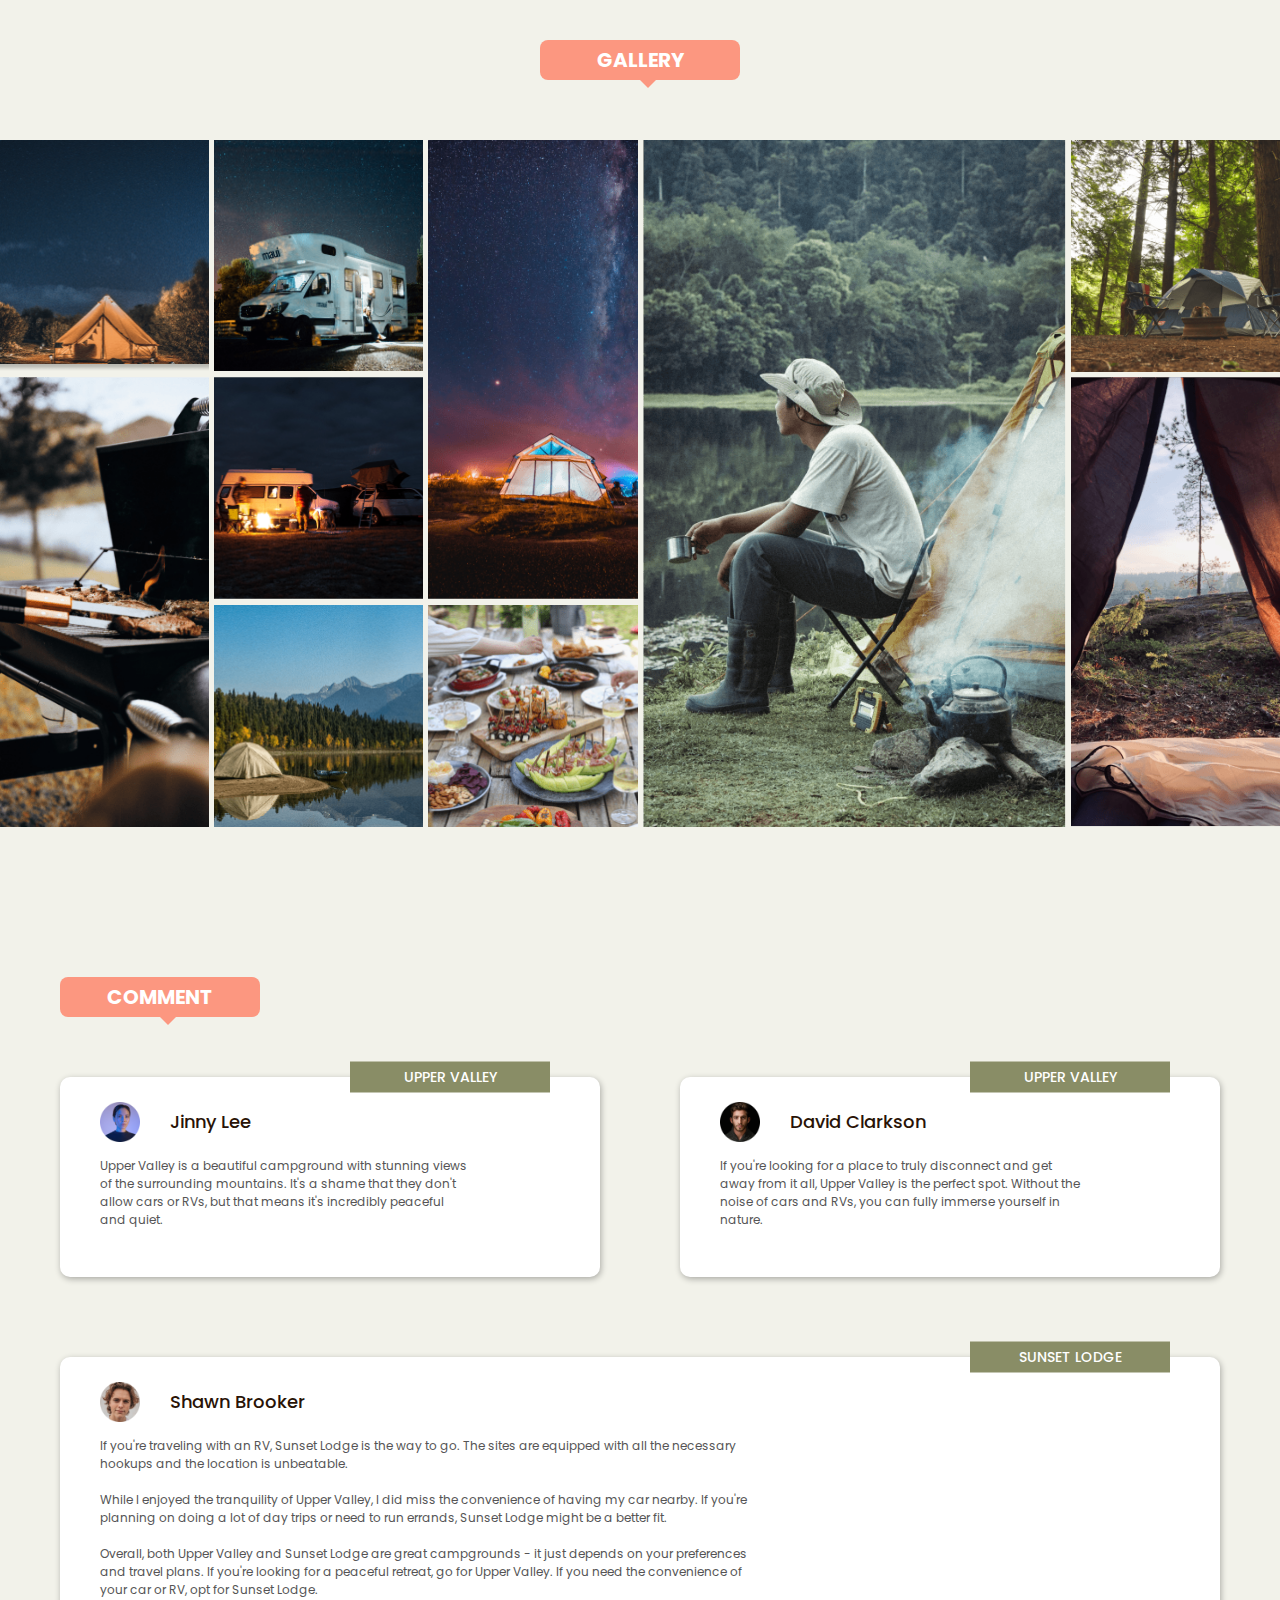
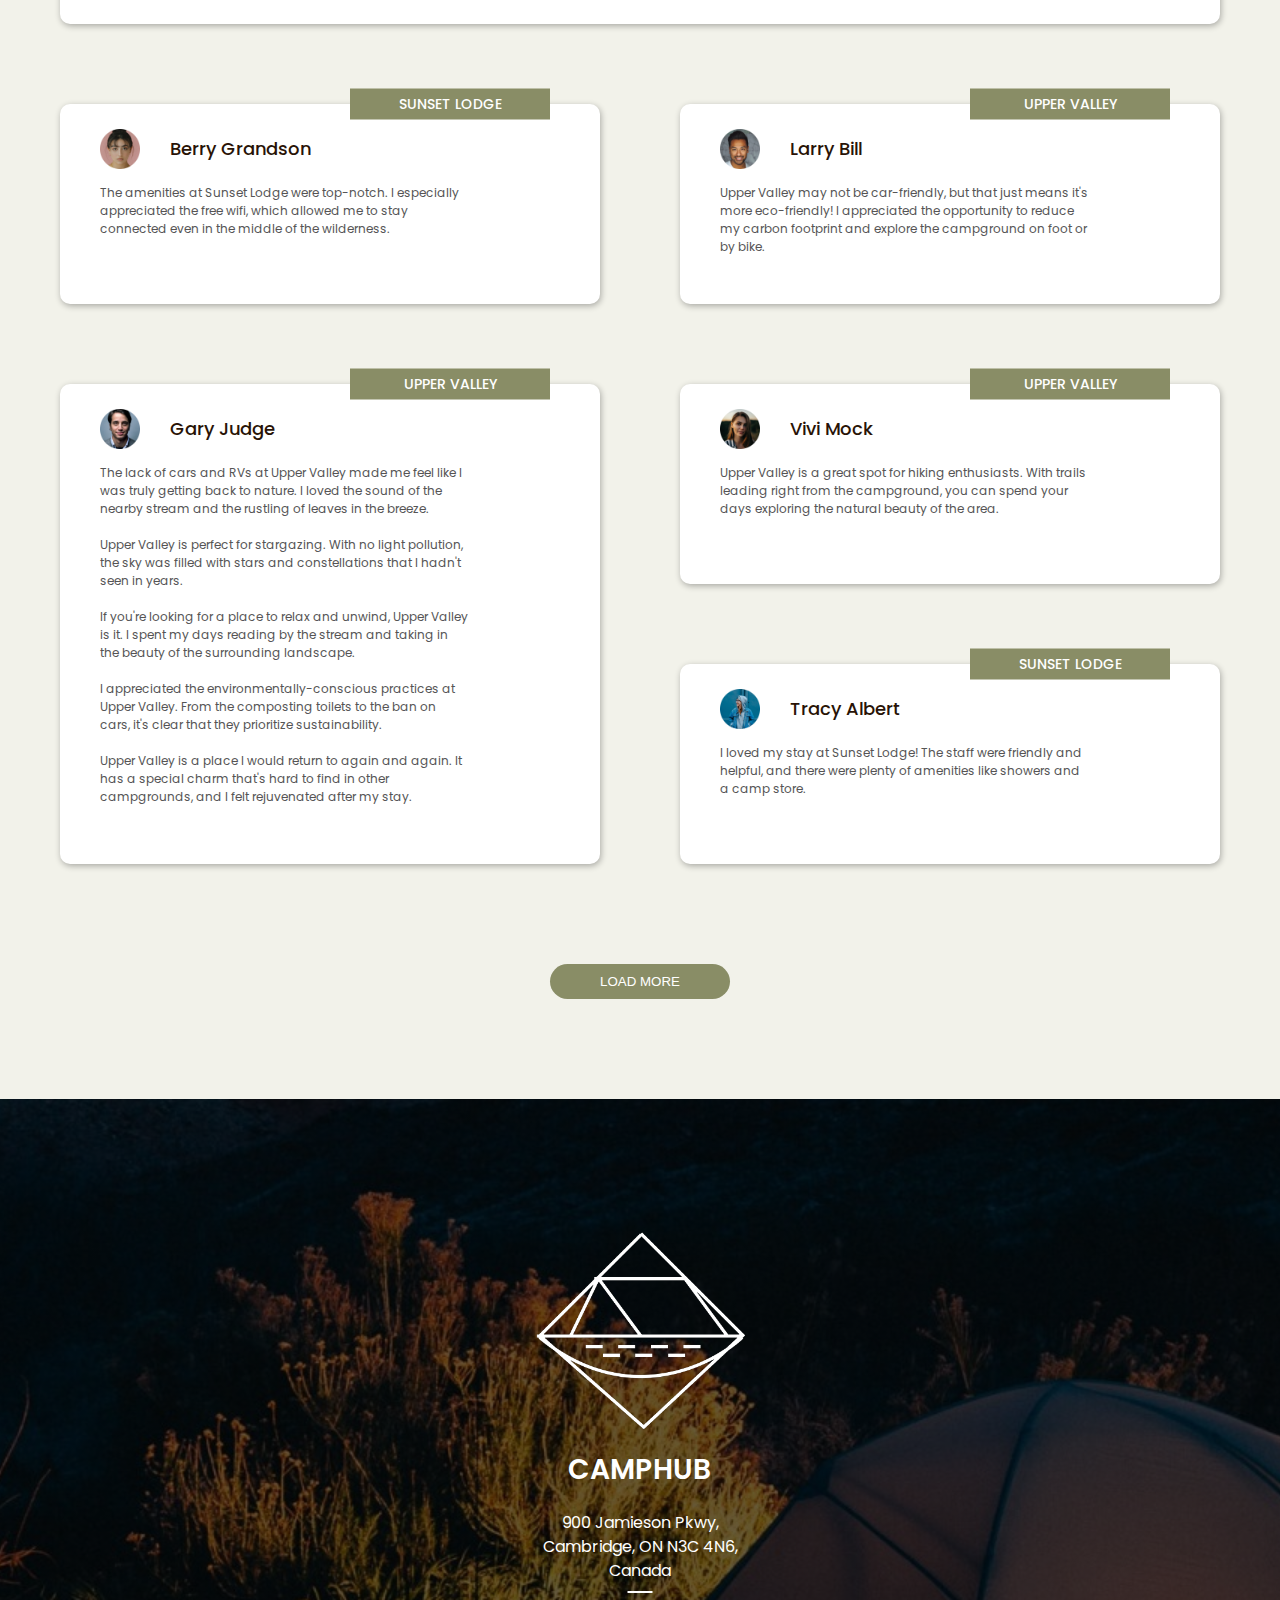
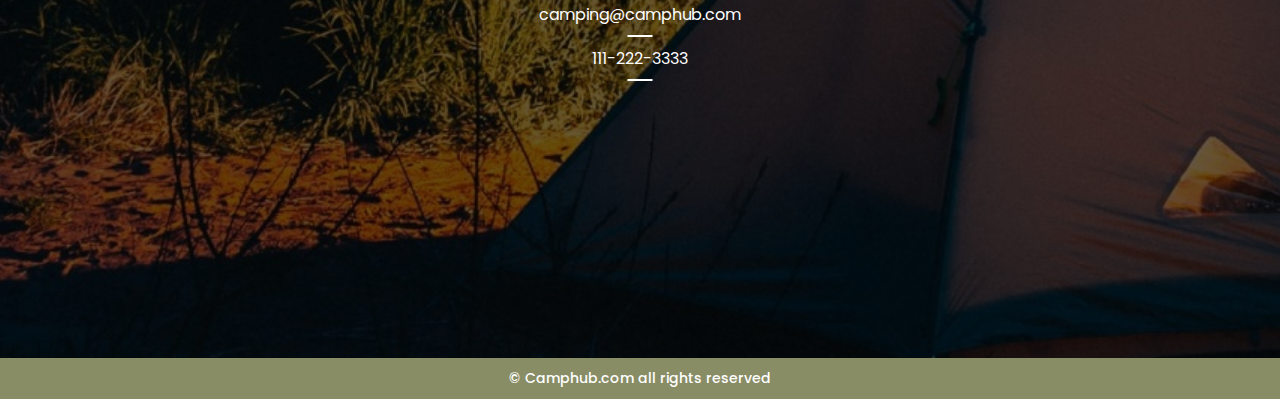
==== commit 1245dc59: "update" ====
--- a/pages/campgrounds.html
+++ b/pages/campgrounds.html
@@ -25,7 +25,7 @@
   <body>
     <div class="navigation">
       <h2 class="navigation_title">
-        <a href="./index.html">CampHub</a>
+        <a href="./../index.html">CampHub</a>
       </h2>
 
       <button class="navigation_button">
@@ -190,6 +190,17 @@
 
     <header class="header-landing">
       <div class="landing">
+        <div class="landing_main_pic">
+          <picture>
+            <source
+              media="min-width:1000px"
+              srcset="./../src/img/rooms/landing/landing-main.webp"
+            />
+            <img src="./../src/img/rooms/landing/landing-main.webp" alt="" />
+          </picture>
+          <div class="landing_main_pic_text">Campgrounds</div>
+        </div>
+
         <div class="landing_content">
           <div class="landing_intro">
             <h2 class="landing_intro_title">
--- a/src/css/campgrounds.css
+++ b/src/css/campgrounds.css
@@ -4,29 +4,46 @@
 
 /* Landing */
 .header-landing {
-  height: 100vh;
-  padding: 80px 0 0;
+  padding: 60px 0 0;
   background-color: var(--color-yellow-1);
 }
 
 .landing {
   height: 100%;
   display: flex;
-  align-items: center;
+  flex-direction: column;
+}
+
+.landing_main_pic {
+  width: 100%;
+  height: 100vh;
+  position: relative;
+}
+
+.landing_main_pic_text {
+  position: absolute;
+  bottom: 12%;
+  left: 2%;
+  font-size: 36px;
+  font-weight: 600;
+  color: #fff;
+  text-transform: uppercase;
+  text-shadow: 3px 3px rgba(255, 255, 255, 0.25);
 }
 
 .landing_content {
   flex-grow: 1;
-  padding: 0 40px;
-
+  padding: 50px;
   display: flex;
   gap: 40px;
 }
 
 .landing_intro_title {
   text-align: center;
-  font-weight: 600;
-  margin-bottom: 50px;
+  font-weight: 500;
+  margin-bottom: 20px;
+
+  font-size: 20px;
 }
 
 .landing_intro_title span {
@@ -39,20 +56,22 @@
 
 .landing_intro_campground_title {
   font-weight: 500;
-  font-size: 24px;
+  font-size: 18px;
   color: var(--color-orange-1);
   text-transform: uppercase;
-  margin-bottom: 5px;
+  margin-bottom: 3px;
 }
 
 .landing_intro_campground_text {
-  font-size: 14px;
-  line-height: 1.3;
+  font-size: 12px;
 }
 
 .landing_pic {
+  flex-shrink: 0;
   width: 55%;
-  flex-shrink: 0;
+  max-height: 400px;
+  border-radius: 8px;
+  overflow: hidden;
 }
 /* Landing */
 
@@ -282,6 +301,10 @@
   background-color: var(--color-yellow-1);
 }
 
+.gallery_header_title {
+  font-size: 20px;
+}
+
 .gallery_content {
   display: grid;
   grid-template-areas:
@@ -358,6 +381,10 @@
   margin-left: 0;
 }
 
+.commnet_header_title {
+  font-size: 20px;
+}
+
 .comment {
   padding: 0 20px;
 }
@@ -401,7 +428,7 @@
 .comment_card_banner span {
   display: block;
   text-align: center;
-  font-size: 16px;
+  font-size: 14px;
   font-weight: 500;
   color: #fff;
   text-transform: uppercase;
@@ -414,14 +441,13 @@
 }
 
 .comment_card_header_pic {
-  width: 50px;
-  height: 50px;
+  width: 40px;
+  height: 40px;
 }
 
 .comment_card_header_title {
-  font-size: 20px;
-  font-weight: 600;
-  font-style: italic;
+  font-size: 18px;
+  font-weight: 500;
   color: var(--color-black-1);
 
   padding-left: 30px;
@@ -436,8 +462,7 @@
 }
 
 .comment_card_content_text {
-  font-size: 14px;
-  line-height: 1.3;
+  font-size: 12px;
 }
 
 .comment_load {
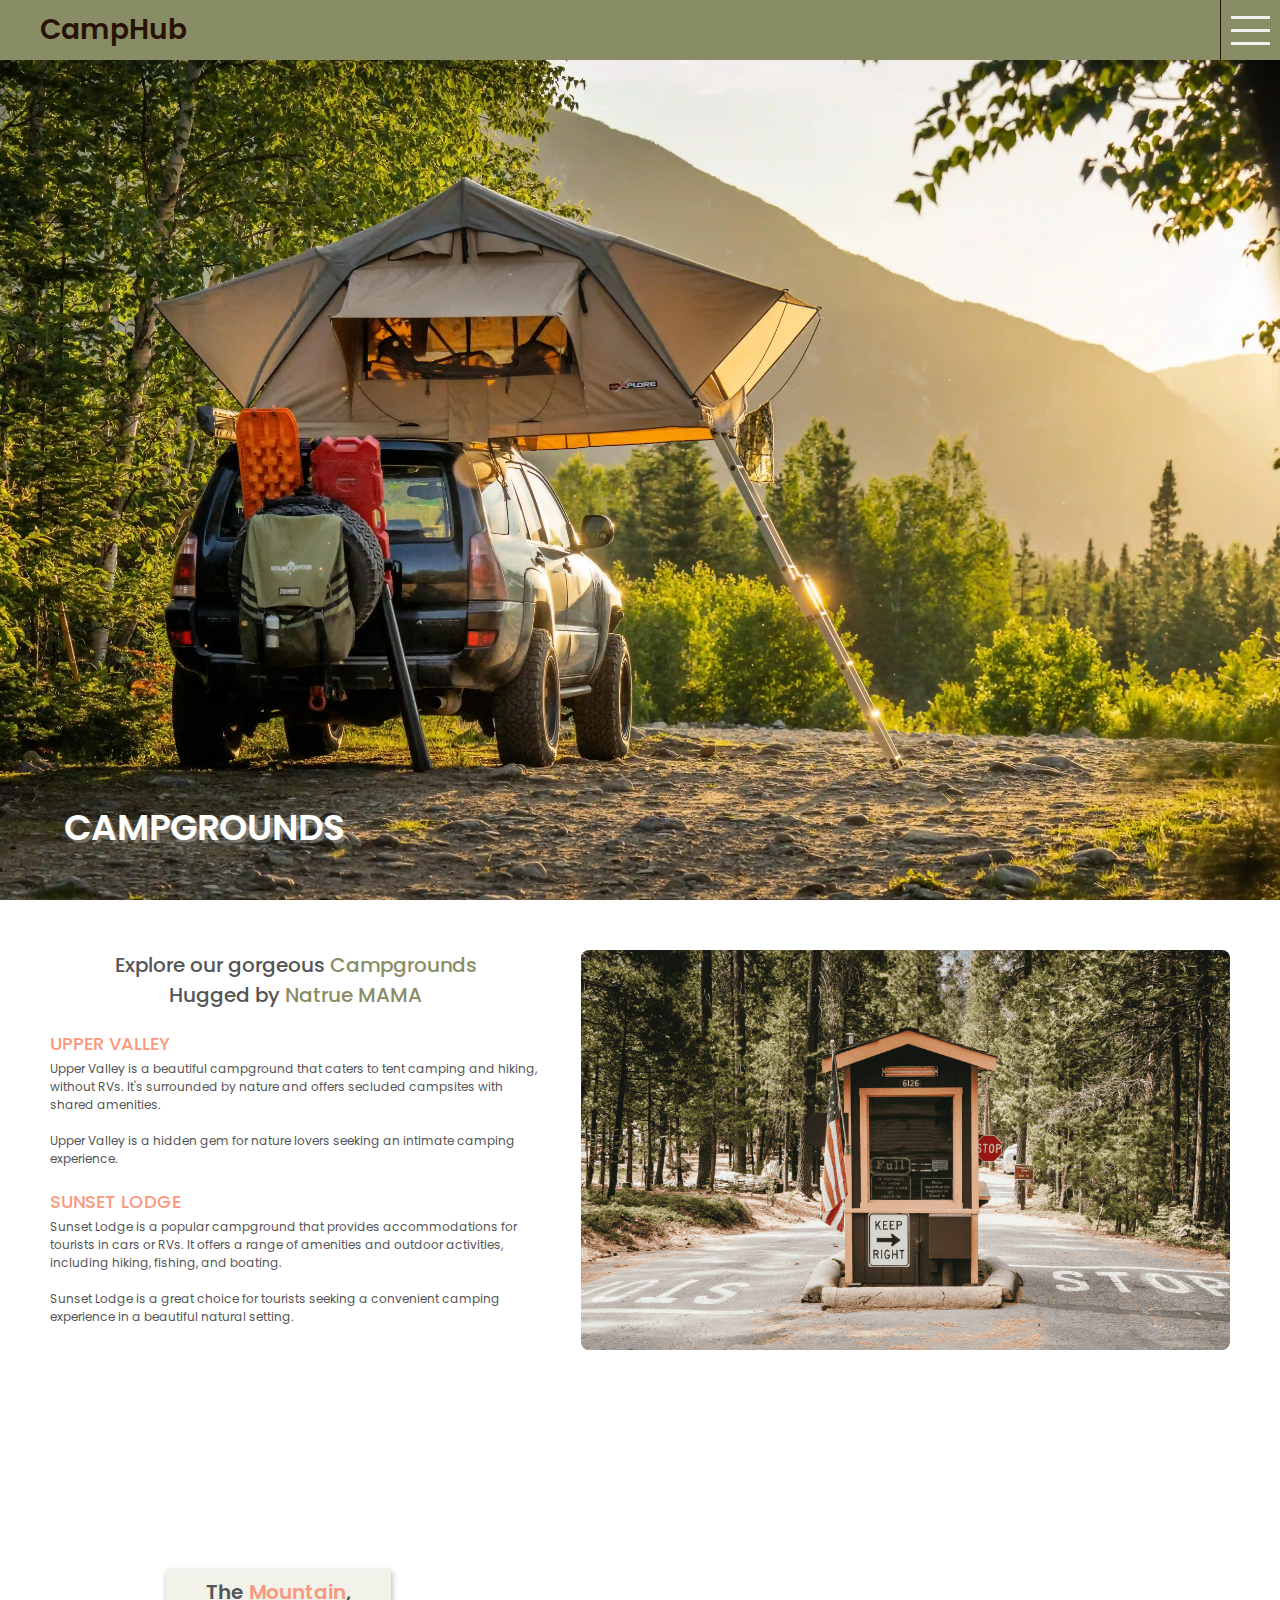
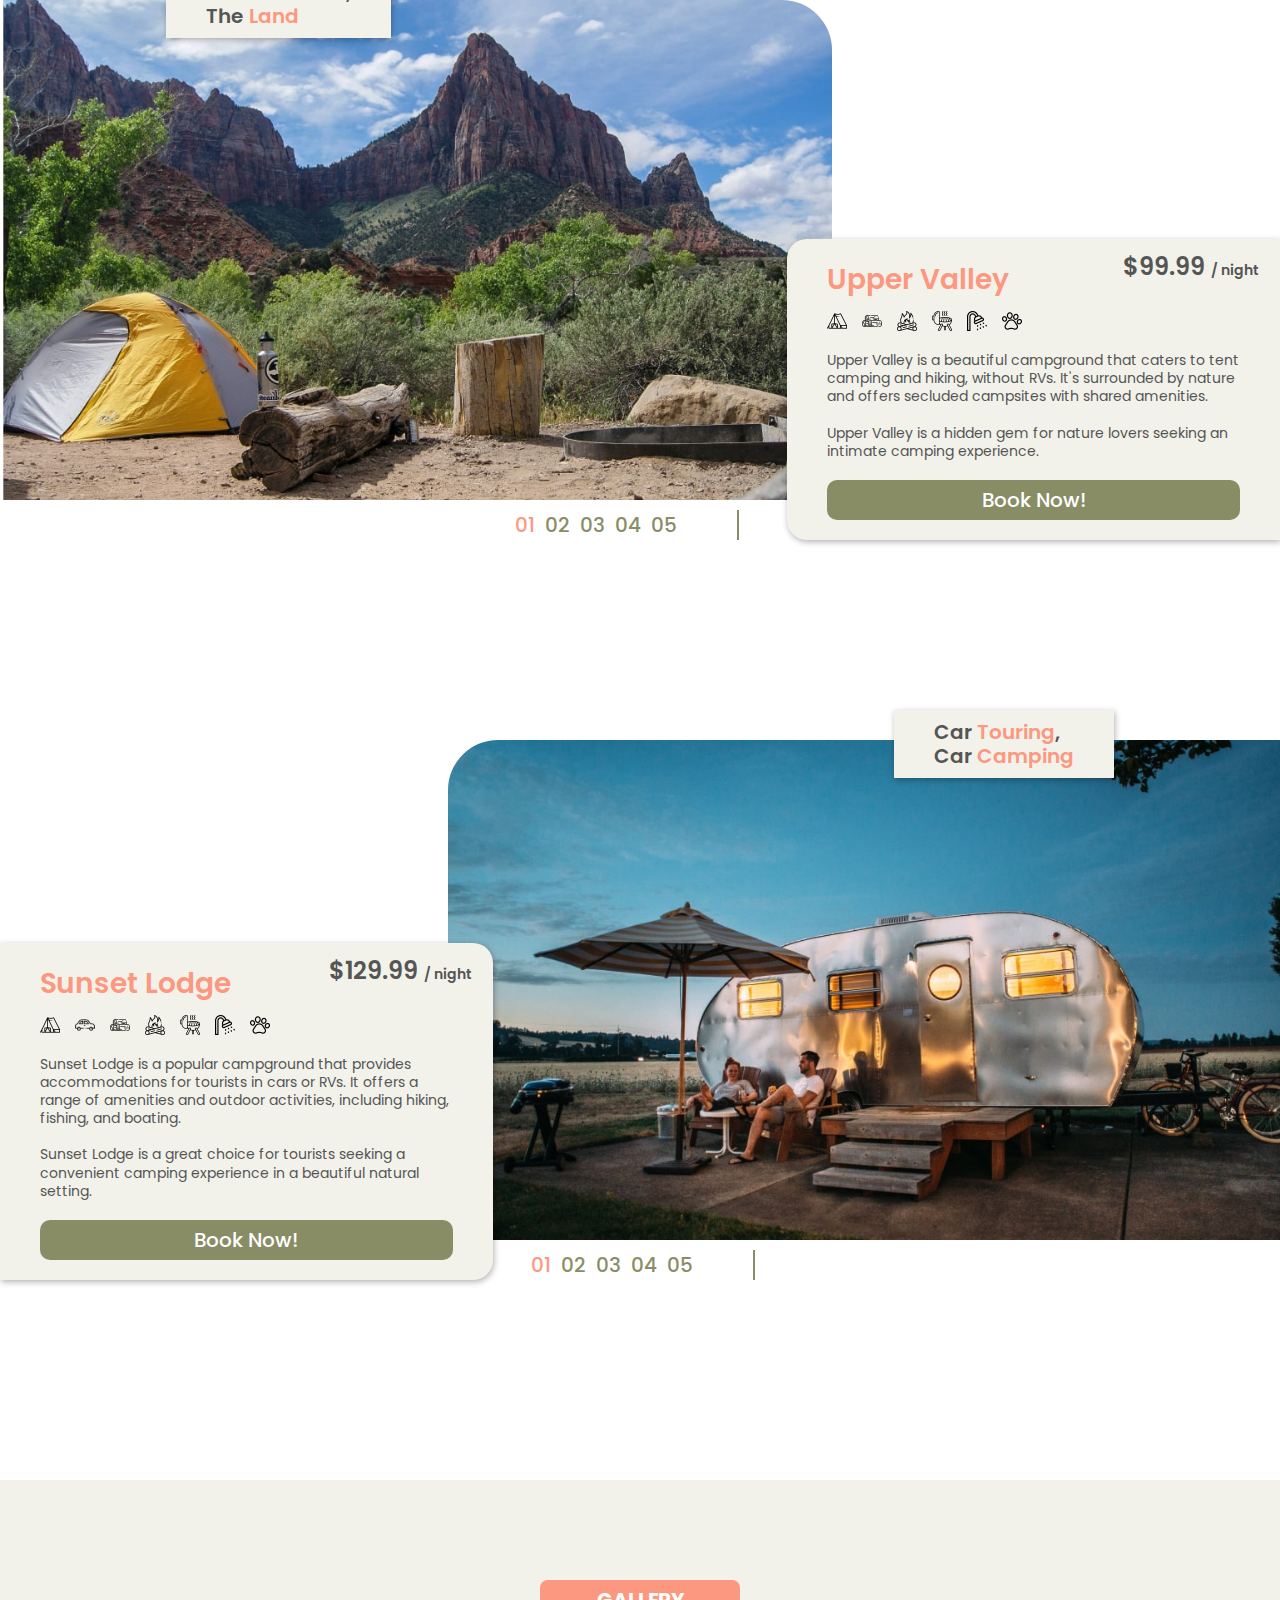
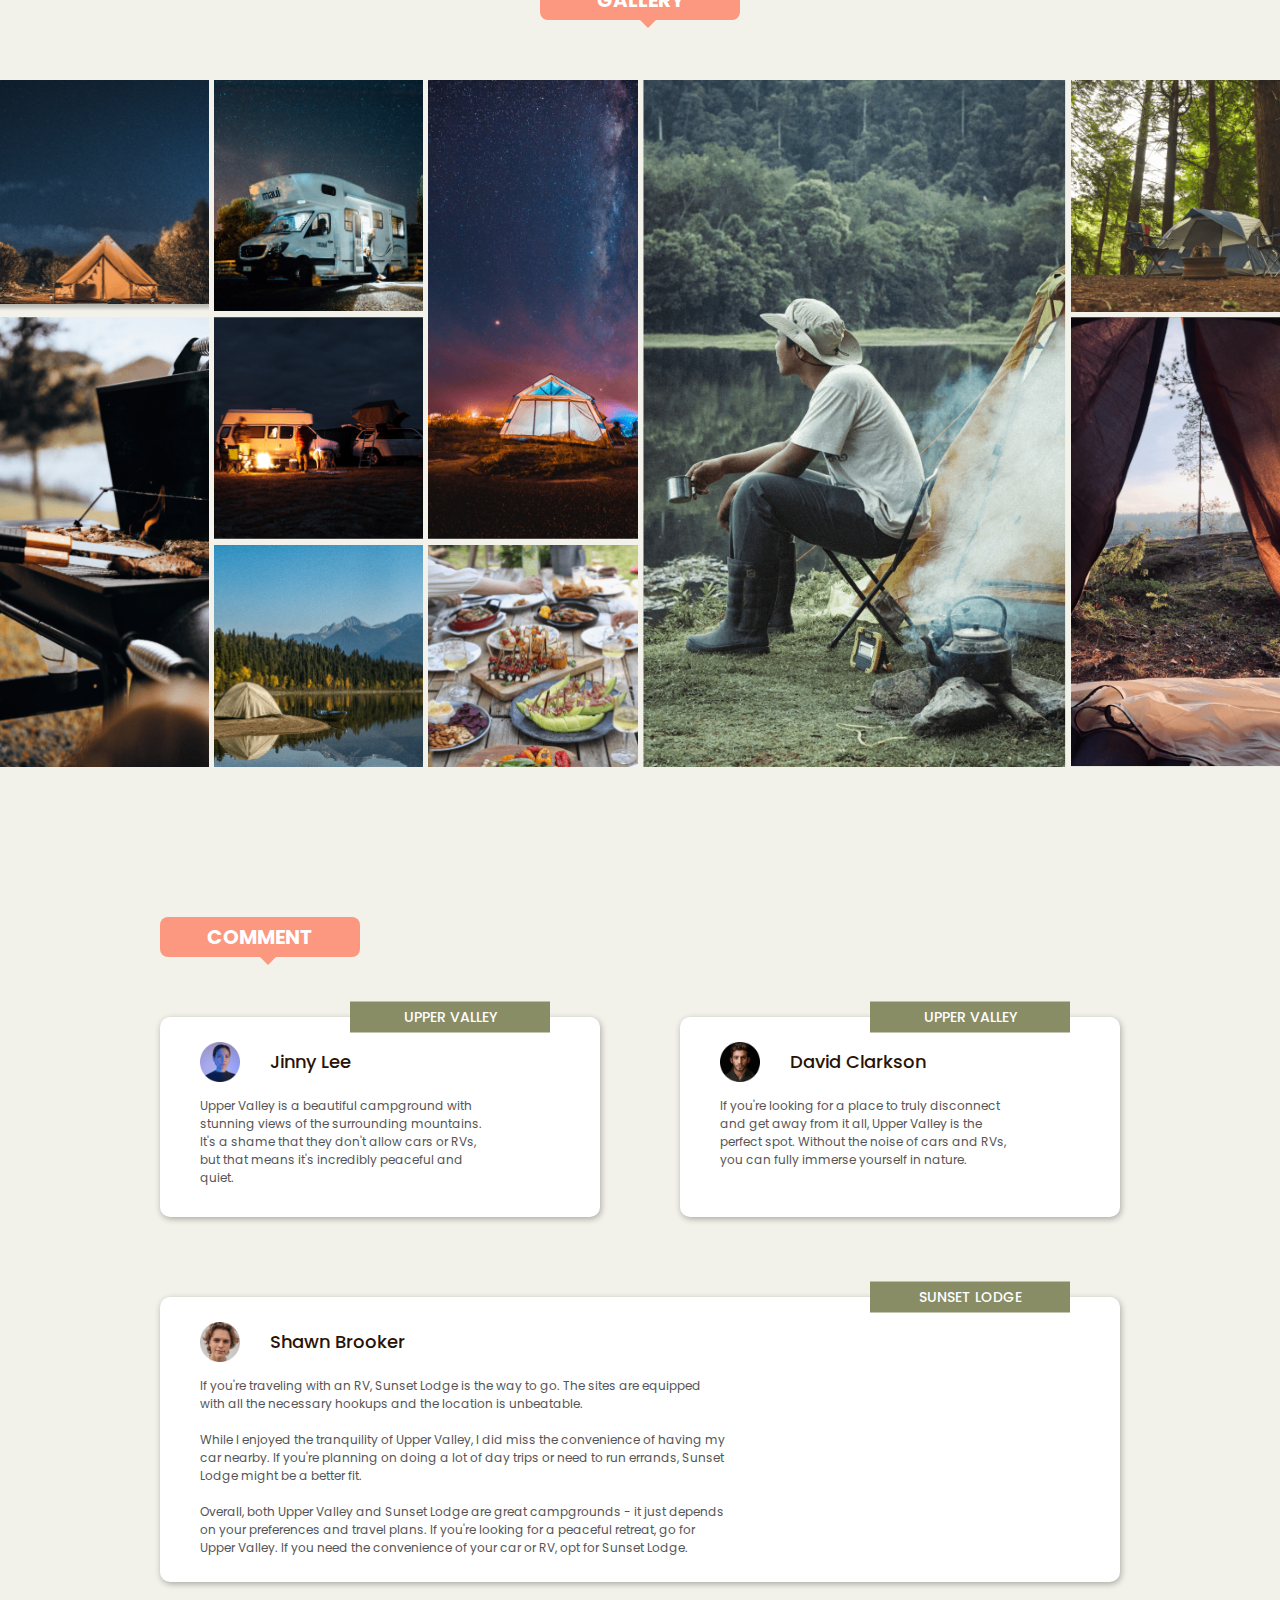
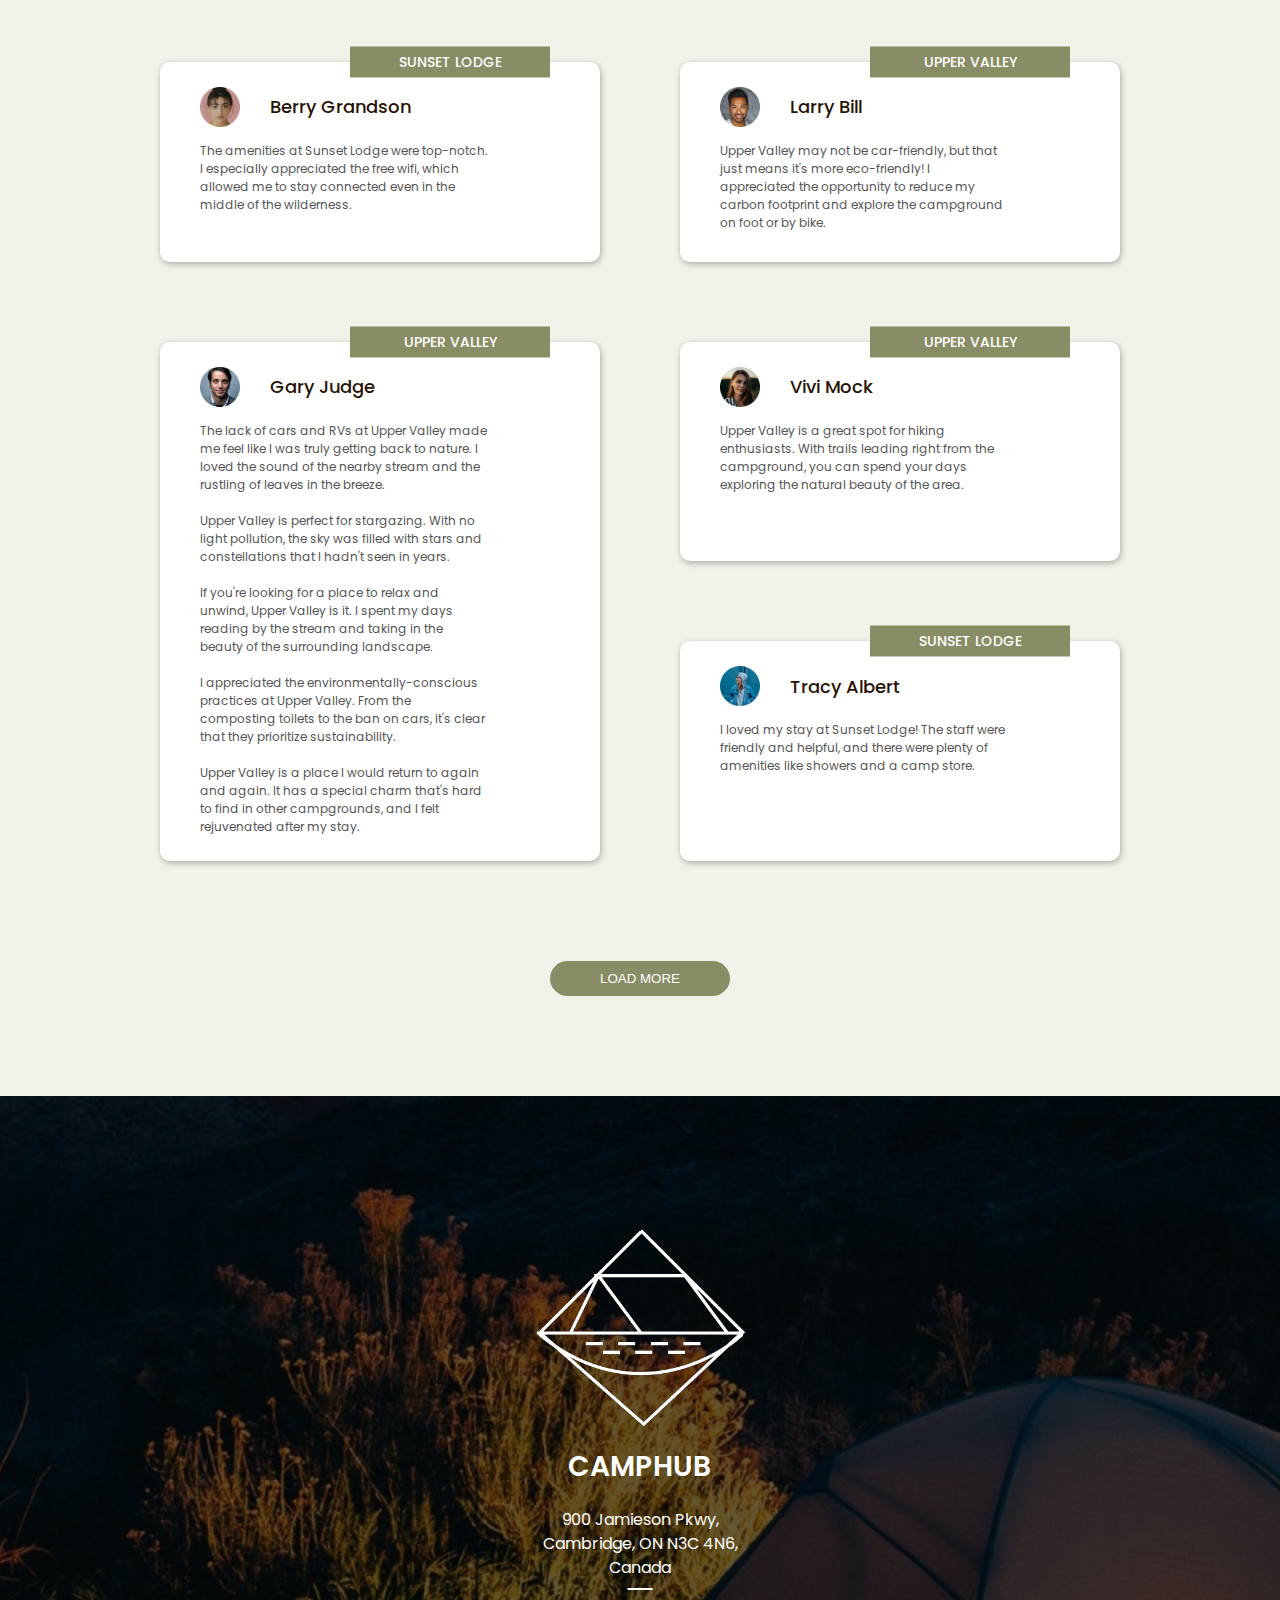
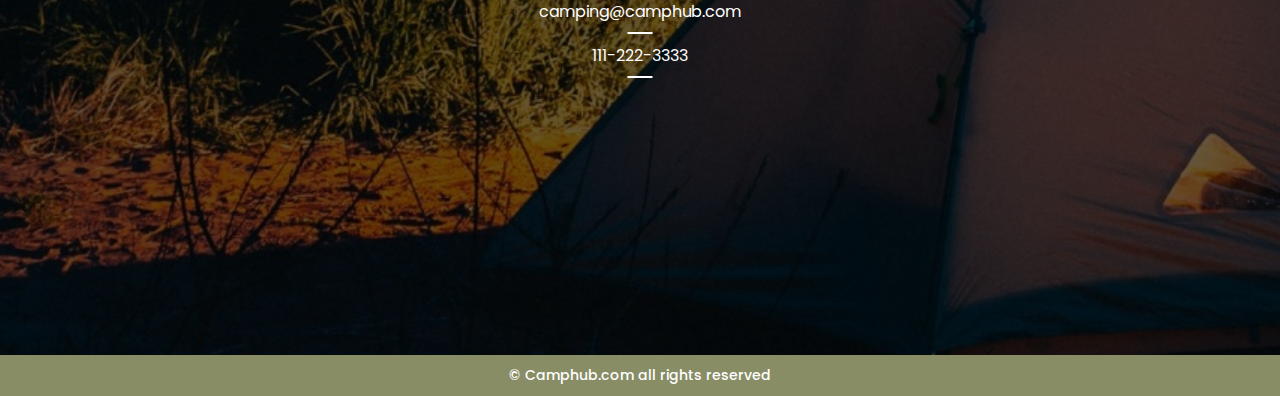
==== commit d4b73d72: "update" ====
--- a/pages/campgrounds.html
+++ b/pages/campgrounds.html
@@ -161,7 +161,7 @@
           </li>
 
           <li class="navigation_item">
-            <a href="#" class="navigation_link">
+            <a href="./guide.html" class="navigation_link">
               <picture>
                 <source
                   media="(min-width:1000px)"
--- a/src/css/campgrounds.css
+++ b/src/css/campgrounds.css
@@ -3,18 +3,13 @@
 @import "./base/footer.css";
 
 /* Landing */
-.header-landing {
-  padding: 60px 0 0;
-  background-color: var(--color-yellow-1);
-}
-
 .landing {
-  height: 100%;
   display: flex;
   flex-direction: column;
 }
 
 .landing_main_pic {
+  padding-top: 60px;
   width: 100%;
   height: 100vh;
   position: relative;
@@ -22,8 +17,8 @@
 
 .landing_main_pic_text {
   position: absolute;
-  bottom: 12%;
-  left: 2%;
+  bottom: 5%;
+  left: 5%;
   font-size: 36px;
   font-weight: 600;
   color: #fff;
@@ -385,10 +380,6 @@
   font-size: 20px;
 }
 
-.comment {
-  padding: 0 20px;
-}
-
 .comment_cards {
   display: grid;
   grid-template-columns: 1fr 1fr;
@@ -490,6 +481,15 @@
 /* RWD */
 @media (min-width: 1600px) {
   /* Landing */
+
+  .landing_main_pic {
+    padding-top: 80px;
+  }
+
+  .landing_main_pic_text {
+    font-size: 48px;
+  }
+
   .landing_intro_title {
     font-size: 32px;
   }
@@ -561,10 +561,6 @@
   }
 
   /* Comment */
-  .comment {
-    padding: 0;
-  }
-
   .comment_card_banner span {
     font-size: 18px;
   }
